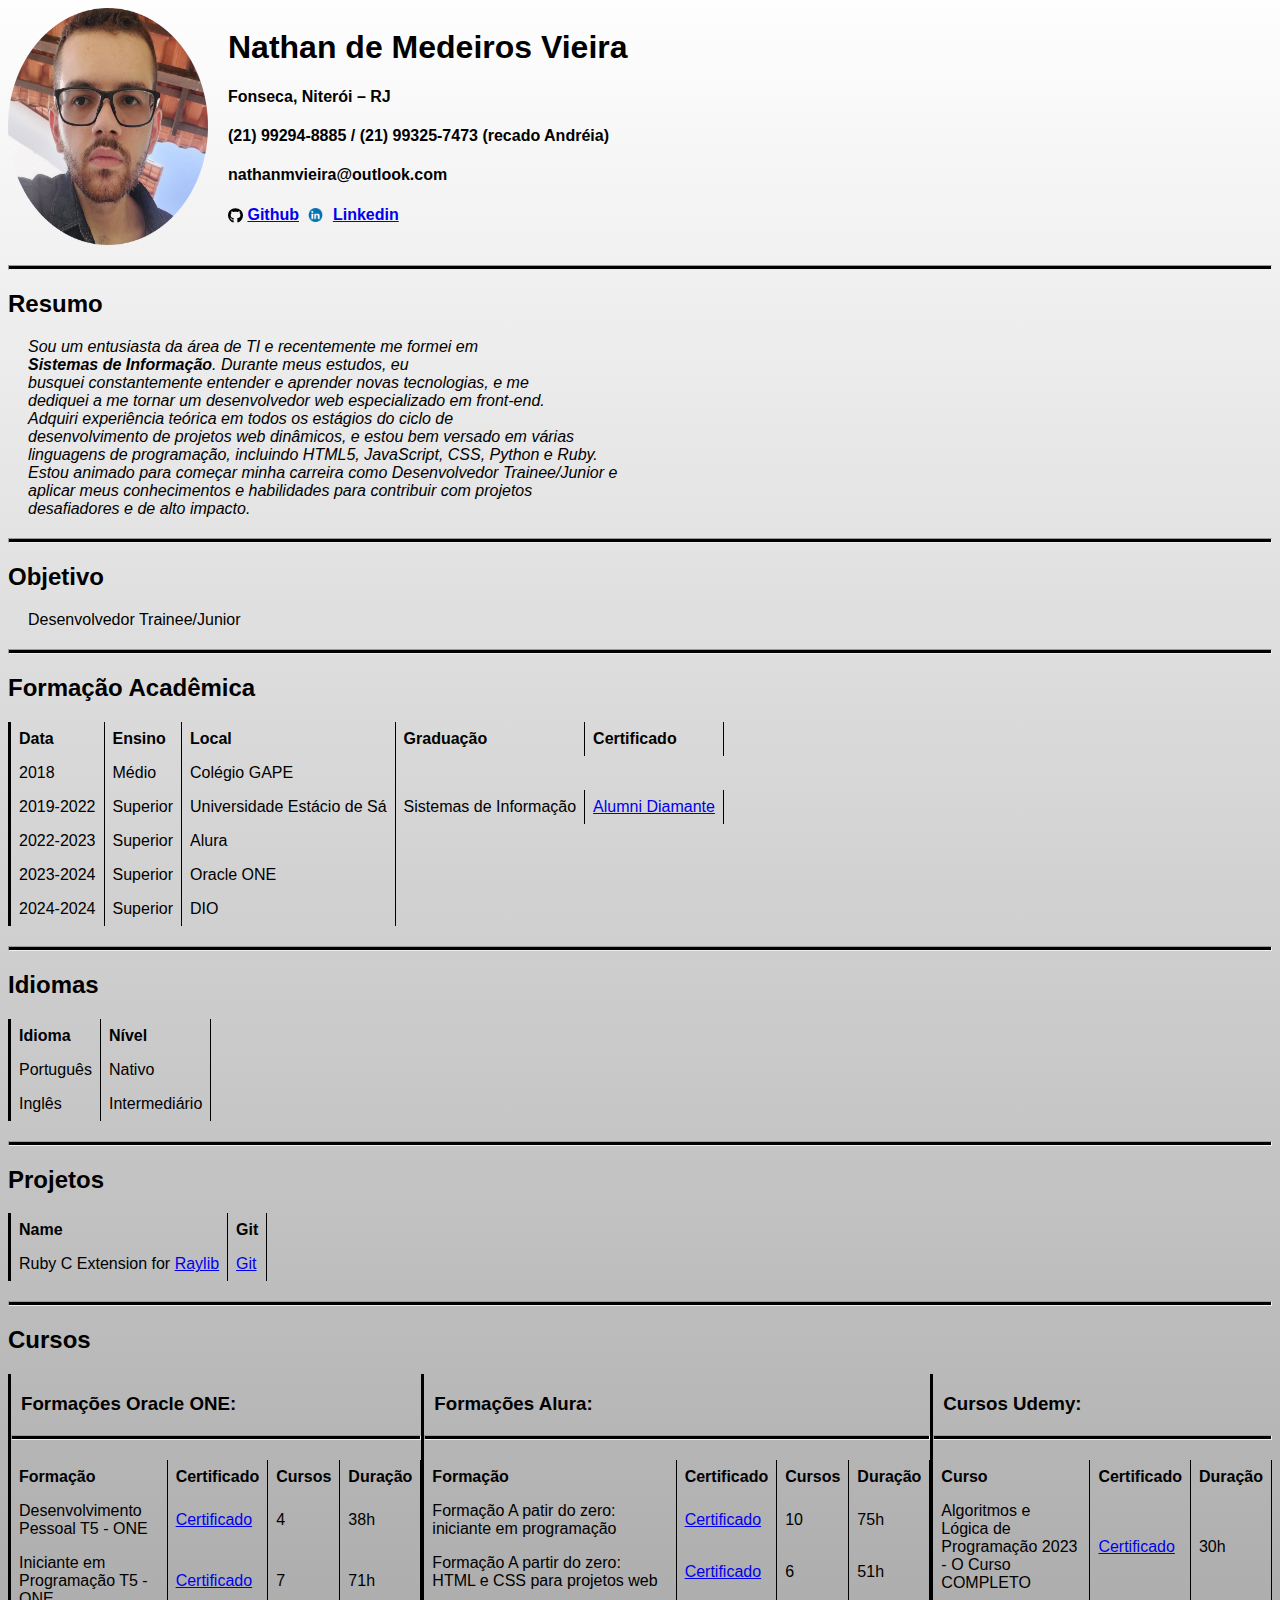
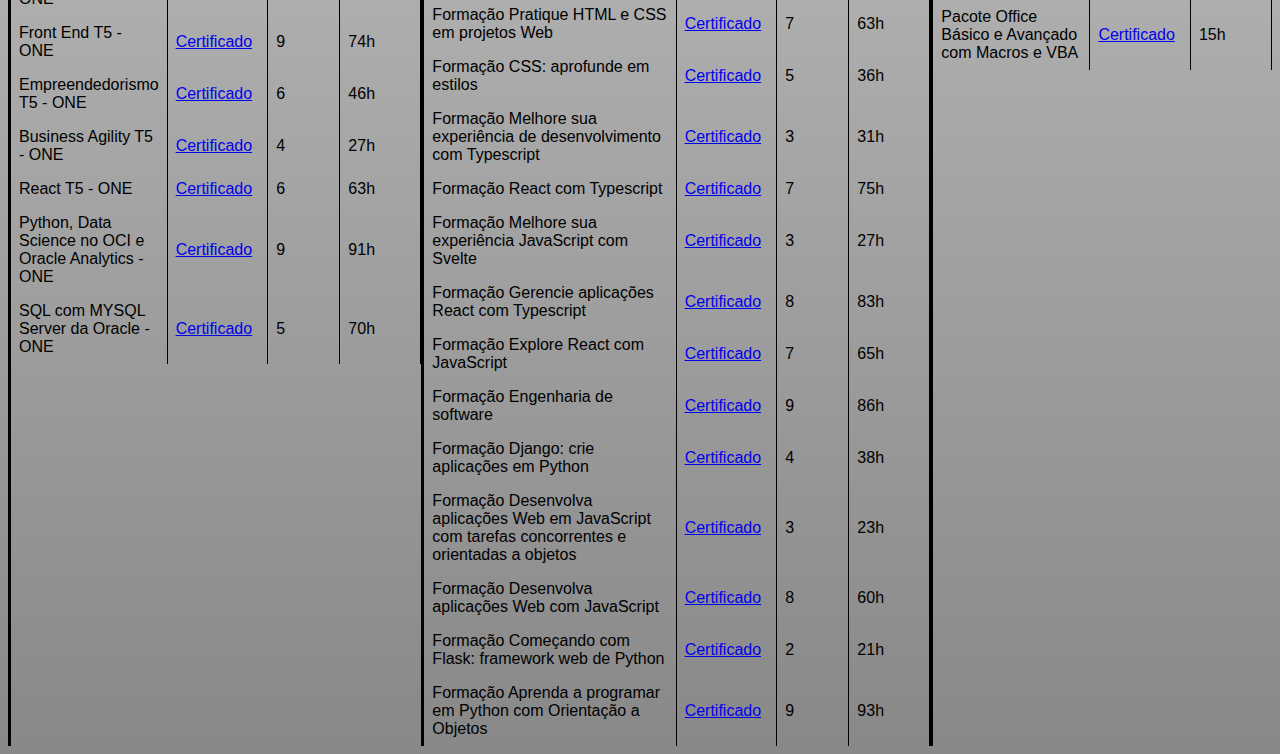
==== index.html @ 68eae740 "improve tables and mobile experience" ====
<!DOCTYPE html>
<html lang="en">
  <head>
    <meta charset="UTF-8" />
    <meta name="viewport" content="width=device-width, initial-scale=1.0" />
    <link rel="stylesheet" href="style.css" />
    <title>Document</title>
  </head>
  <body>
  <div class="header">
    <img src="img/nathan_circle.png" alt="Minha foto do Linkedin" class="minha-foto" />
    <div class="header-text">
      <h1>Nathan de Medeiros Vieira</h1>
      <h4>Fonseca, Niterói – RJ</h4>
      <h4>(21) 99294-8885 / (21) 99325-7473 (recado Andréia)</h4>
      <h4>nathanmvieira@outlook.com</h4>
      <h4>
        <img src="img/github_circle.svg" alt="Logo Github" class="github-logo" />
        <a href="https://github.com/Nathan-MV">Github</a>
        <img src="img/linkedin_circle.png" alt="Logo Linkedin" class="linkedin-logo" />
        <a href="https://www.linkedin.com/in/nathanmvieira">Linkedin</a>
      </h4>
    </div>
  </div>
    <hr>
    <h2>Resumo</h2>
    <p>
      <em
        >Sou um entusiasta da área de TI e recentemente me formei em<br />
        <strong>Sistemas de Informação</strong>. Durante meus estudos, eu<br />
        busquei constantemente entender e aprender novas tecnologias, e me<br />
        dediquei a me tornar um desenvolvedor web especializado em front-end.<br />
        Adquiri experiência teórica em todos os estágios do ciclo de<br />
        desenvolvimento de projetos web dinâmicos, e estou bem versado em
        várias<br />
        linguagens de programação, incluindo HTML5, JavaScript, CSS, Python e Ruby.<br />
        Estou animado para começar minha carreira como Desenvolvedor Trainee/Junior e<br />
        aplicar meus conhecimentos e habilidades para contribuir com projetos<br />
        desafiadores e de alto impacto.
      </em>
    </p>
    <hr>

    <h2>Objetivo</h2>
    <p>Desenvolvedor Trainee/Junior</p>
    <hr>

    <h2>Formação Acadêmica</h2>
    <table cellspacing="10" class="vertical-line">
      <div>
        <thead>
          <tr>
            <th>Data</th>
            <th>Ensino</th>
            <th>Local</th>
            <th>Graduação</th>
            <th>Certificado</th>
          </tr>
        </thead>
      </div>
      <div>
        <tbody>
          <tr>
            <td>2018</td>
            <td>Médio</td>
            <td>Colégio GAPE</td>
          </tr>

          <tr>
            <td>2019-2022</td>
            <td>Superior</td>
            <td>Universidade Estácio de Sá</td>
            <td>Sistemas de Informação</td>
            <td><a href="https://www.linkedin.com/feed/update/urn:li:activity:7049100429514686465/">Alumni Diamante</a></td>
          </tr>

          <tr>
            <td>2022-2023</td>
            <td>Superior</td>
            <td>Alura</td>
          </tr>

          <tr>
            <td>2023-2024</td>
            <td>Superior</td>
            <td>Oracle ONE</td>
          </tr>

          <tr>
            <td>2024-2024</td>
            <td>Superior</td>
            <td>DIO</td>
          </tr>
        </tbody>
      </div>
    </table>
    <hr>

    <h2>Idiomas</h2>
    <div class="table-container">
      <div class="vertical-line">
        <table>
          <thead>
            <tr>
              <th>Idioma</th>
              <th>Nível</th>
            </tr>
          </thead>

          <tbody>
            <tr>
              <td>Português</td>
              <td>Nativo</td>
            </tr>

            <tr>
              <td>Inglês</td>
              <td>Intermediário</td>
            </tr>
          </tbody>
        </table>
      </div>
    </div>
    <hr>

    <h2>Projetos</h2>
    <div class="table-container">
      <div class="vertical-line">
        <table>
          <thead>
            <tr>
              <th>Name</th>
              <th>Git</th>
            </tr>
          </thead>

          <tbody>
            <tr>
              <td>Ruby C Extension for <a href="https://github.com/raysan5/raylib">Raylib</a></td>
              <td><a href="https://github.com/Nathan-MV/raylib-cruby-extension">Git</a></td>
            </tr>
          </tbody>

        </table>
      </div>
    </div>
    <hr>

    <h2>Cursos</h2>
    <div class="table-container">
      <div class="vertical-line">
        <h3>Formações Oracle ONE:</h3>
        <hr>
        <table>
          <thead>
            <tr>
              <th>Formação</th>
              <th>Certificado</th>
              <th>Cursos</th>
              <th>Duração</th>
            </tr>
          </thead>

          <tbody>
            <tr>
              <td>Desenvolvimento Pessoal T5 - ONE</td>
              <td><a href="https://cursos.alura.com.br/degree/certificate/cc6c8bcf-d924-4577-8bf3-a46e1e7d6f10">Certificado</a></td>
              <td>4</td>
              <td>38h</td>
            </tr>

            <tr>
              <td>Iniciante em Programação T5 - ONE</td>
              <td><a href="https://cursos.alura.com.br/degree/certificate/2563e5e0-39f9-49c7-86b0-a6433d3b3d36">Certificado</a></td>
              <td>7</td>
              <td>71h</td>
            </tr>

            <tr>
              <td>Front End T5 - ONE</td>
              <td><a href="https://cursos.alura.com.br/degree/certificate/4e662f4c-ffa5-429c-b708-64368864b403">Certificado</a></td>
              <td>9</td>
              <td>74h</td>
            </tr>

            <tr>
              <td>Empreendedorismo T5 - ONE</td>
              <td><a href="https://cursos.alura.com.br/degree/certificate/30bf5284-c57e-4fea-99c1-790167be76d3">Certificado</a></td>
              <td>6</td>
              <td>46h</td>
            </tr>

            <tr>
              <td>Business Agility T5 - ONE</td>
              <td><a href="https://cursos.alura.com.br/degree/certificate/b49a00b2-ffdd-40c4-8bd3-76c20f5337e7">Certificado</a></td>
              <td>4</td>
              <td>27h</td>
            </tr>

            <tr>
              <td>React T5 - ONE</td>
              <td><a href="https://cursos.alura.com.br/degree/certificate/014c2359-e572-4c4f-ac2a-e9250ec43a76">Certificado</a></td>
              <td>6</td>
              <td>63h</td>
            </tr>

            <tr>
              <td>Python, Data Science no OCI e Oracle Analytics - ONE</td>
              <td><a href="https://cursos.alura.com.br/degree/certificate/54c81181-c0db-4436-975c-0547b222be8d">Certificado</a></td>
              <td>9</td>
              <td>91h</td>
            </tr>

            <tr>
              <td>SQL com MYSQL Server da Oracle - ONE</td>
              <td><a href="https://cursos.alura.com.br/degree/certificate/16988dd5-8f70-4a0b-860f-10666ccbbd69">Certificado</a></td>
              <td>5</td>
              <td>70h</td>
            </tr>
          </tbody>
        </table>
      </div>
      <div class="vertical-line">
        <h3>Formações Alura:</h3>
        <hr>
        <table>
          <thead>
            <tr>
              <th>Formação</th>
              <th>Certificado</th>
              <th>Cursos</th>
              <th>Duração</th>
            </tr>
          </thead>
          <tbody>
            <tr>
              <td>Formação A patir do zero: iniciante em programação</td>
              <td><a href="https://cursos.alura.com.br/degree/certificate/ecbaf8a3-947a-419d-85ea-edf7aad3d975">Certificado</a></td>
              <td>10</td>
              <td>75h</td>
            </tr>

            <tr>
              <td>Formação A partir do zero: HTML e CSS para projetos web</td>
              <td><a href="https://cursos.alura.com.br/degree/certificate/e48a5412-54aa-460b-9550-02c07ddb5678">Certificado</a></td>
              <td>6</td>
              <td>51h</td>
            </tr>

            <tr>
              <td>Formação Pratique HTML e CSS em projetos Web</td>
              <td><a href="https://cursos.alura.com.br/degree/certificate/54deed7d-efca-424c-89cb-4401b6a89189">Certificado</a></td>
              <td>7</td>
              <td>63h</td>
            </tr>

            <tr>
              <td>Formação CSS: aprofunde em estilos</td>
              <td><a href="https://cursos.alura.com.br/degree/certificate/74fc9f34-ba0b-4ca7-8ded-47637362f188">Certificado</a></td>
              <td>5</td>
              <td>36h</td>
            </tr>

            <tr>
              <td>Formação Melhore sua experiência de desenvolvimento com Typescript</td>
              <td><a href="https://cursos.alura.com.br/degree/certificate/59b21e08-0454-4970-9cd7-0c9dd1008901">Certificado</a></td>
              <td>3</td>
              <td>31h</td>
            </tr>

            <tr>
              <td>Formação React com Typescript</td>
              <td><a href="https://cursos.alura.com.br/degree/certificate/c9bb5f0f-09db-4f55-ab9f-0b71a524b83e">Certificado</a></td>
              <td>7</td>
              <td>75h</td>
            </tr>

            <tr>
              <td>Formação Melhore sua experiência JavaScript com Svelte</td>
              <td><a href="https://cursos.alura.com.br/degree/certificate/2a8c67b6-3f63-4eee-a9cd-4213604fd533">Certificado</a></td>
              <td>3</td>
              <td>27h</td>
            </tr>

            <tr>
              <td>Formação Gerencie aplicações React com Typescript</td>
              <td><a href="https://cursos.alura.com.br/degree/certificate/f06dbab1-2d80-4071-8415-6551a414be2b">Certificado</a></td>
              <td>8</td>
              <td>83h</td>
            </tr>

            <tr>
              <td>Formação Explore React com JavaScript</td>
              <td><a href="https://cursos.alura.com.br/degree/certificate/fe6ee1c5-b45e-4d08-b4cf-734b9a534f49">Certificado</a></td>
              <td>7</td>
              <td>65h</td>
            </tr>

            <tr>
              <td>Formação Engenharia de software</td>
              <td><a href="https://cursos.alura.com.br/degree/certificate/10e1457e-5d57-429e-acf9-fbb73735e869">Certificado</a></td>
              <td>9</td>
              <td>86h</td>
            </tr>

            <tr>
              <td>Formação Django: crie aplicações em Python</td>
              <td><a href="https://cursos.alura.com.br/degree/certificate/1b13b840-bd6b-42bb-99d3-3ab273d16987">Certificado</a></td>
              <td>4</td>
              <td>38h</td>
            </tr>

            <tr>
              <td>Formação Desenvolva aplicações Web em JavaScript com tarefas concorrentes e orientadas a objetos</td>
              <td><a href="https://cursos.alura.com.br/degree/certificate/8ab91255-5824-46f8-bc14-3dac8c205a38">Certificado</a></td>
              <td>3</td>
              <td>23h</td>
            </tr>

            <tr>
              <td>Formação Desenvolva aplicações Web com JavaScript</td>
              <td><a href="https://cursos.alura.com.br/degree/certificate/8efe1024-68d4-4d90-ac8a-0dd3b321cde8">Certificado</a></td>
              <td>8</td>
              <td>60h</td>
            </tr>

            <tr>
              <td>Formação Começando com Flask: framework web de Python</td>
              <td><a href="https://cursos.alura.com.br/degree/certificate/4a3ae76b-be14-454c-9b82-fb607265c072">Certificado</a></td>
              <td>2</td>
              <td>21h</td>
            </tr>

            <tr>
              <td>Formação Aprenda a programar em Python com Orientação a Objetos</td>
              <td><a href="https://cursos.alura.com.br/degree/certificate/2fb08fb0-8cf3-4fab-8651-f87026aa924f">Certificado</a></td>
              <td>9</td>
              <td>93h</td>
            </tr>
          </tbody>
        </table>
      </div>
      <div class="vertical-line">
        <h3>Cursos Udemy:</h3>
        <hr>
        <table>
          <thead>
            <tr>
              <th>Curso</th>
              <th>Certificado</th>
              <th>Duração</th>
            </tr>
          </thead>
          <tbody>
            <tr>
              <td>Algoritmos e Lógica de Programação 2023 - O Curso COMPLETO</td>
              <td><a href="https://www.udemy.com/certificate/UC-5123b303-f00f-4aa0-847a-7ef0052c4b45/">Certificado</a></td>
              <td>30h</td>
            </tr>

            <tr>
              <td>Pacote Office Básico e Avançado com Macros e VBA</td>
              <td><a href="https://www.udemy.com/certificate/UC-54f399b7-038e-4c3f-8491-e59e736c15d3/">Certificado</a></td>
              <td>15h</td>
            </tr>
          </tbody>
        </table>
      </div class="vertical-line">
    </div>
  </body>
</html>
---- style.css ----
body {
    font-family: Arial, sans-serif;
    background: linear-gradient(#FEFEFE, #888888);
}

.header {
    display: flex;
}

.header-text {
    margin-left: 20px;
}

table {
    border-collapse: collapse;
}

th,
td {
    padding: 8px;
    text-align: left;
    border-right: 1px solid black;
}

.minha-foto {
    width: 200px;
    height: auto;
}

@media only screen and (max-width: 600px) {
    .minha-foto {
        width: 150px;
    }
}

p {
    margin-left: 20px;
}

.github-logo, .linkedin-logo {
    vertical-align: middle;
    height: auto;
}

.github-logo {
    width: 15px;
}

.linkedin-logo {
    width: 25px;
}

hr {
    height: 3px;
    margin: 20px 0;
    background-color: black;
}

.table-container {
    display: flex;
    justify-content: space-between;
}

@media only screen and (max-width: 600px) {
    .table-container {
        flex-direction: column;
    }
}

h3 {
    margin-left: 10px;
}

.vertical-line {
    border-left: 3px solid black;
}
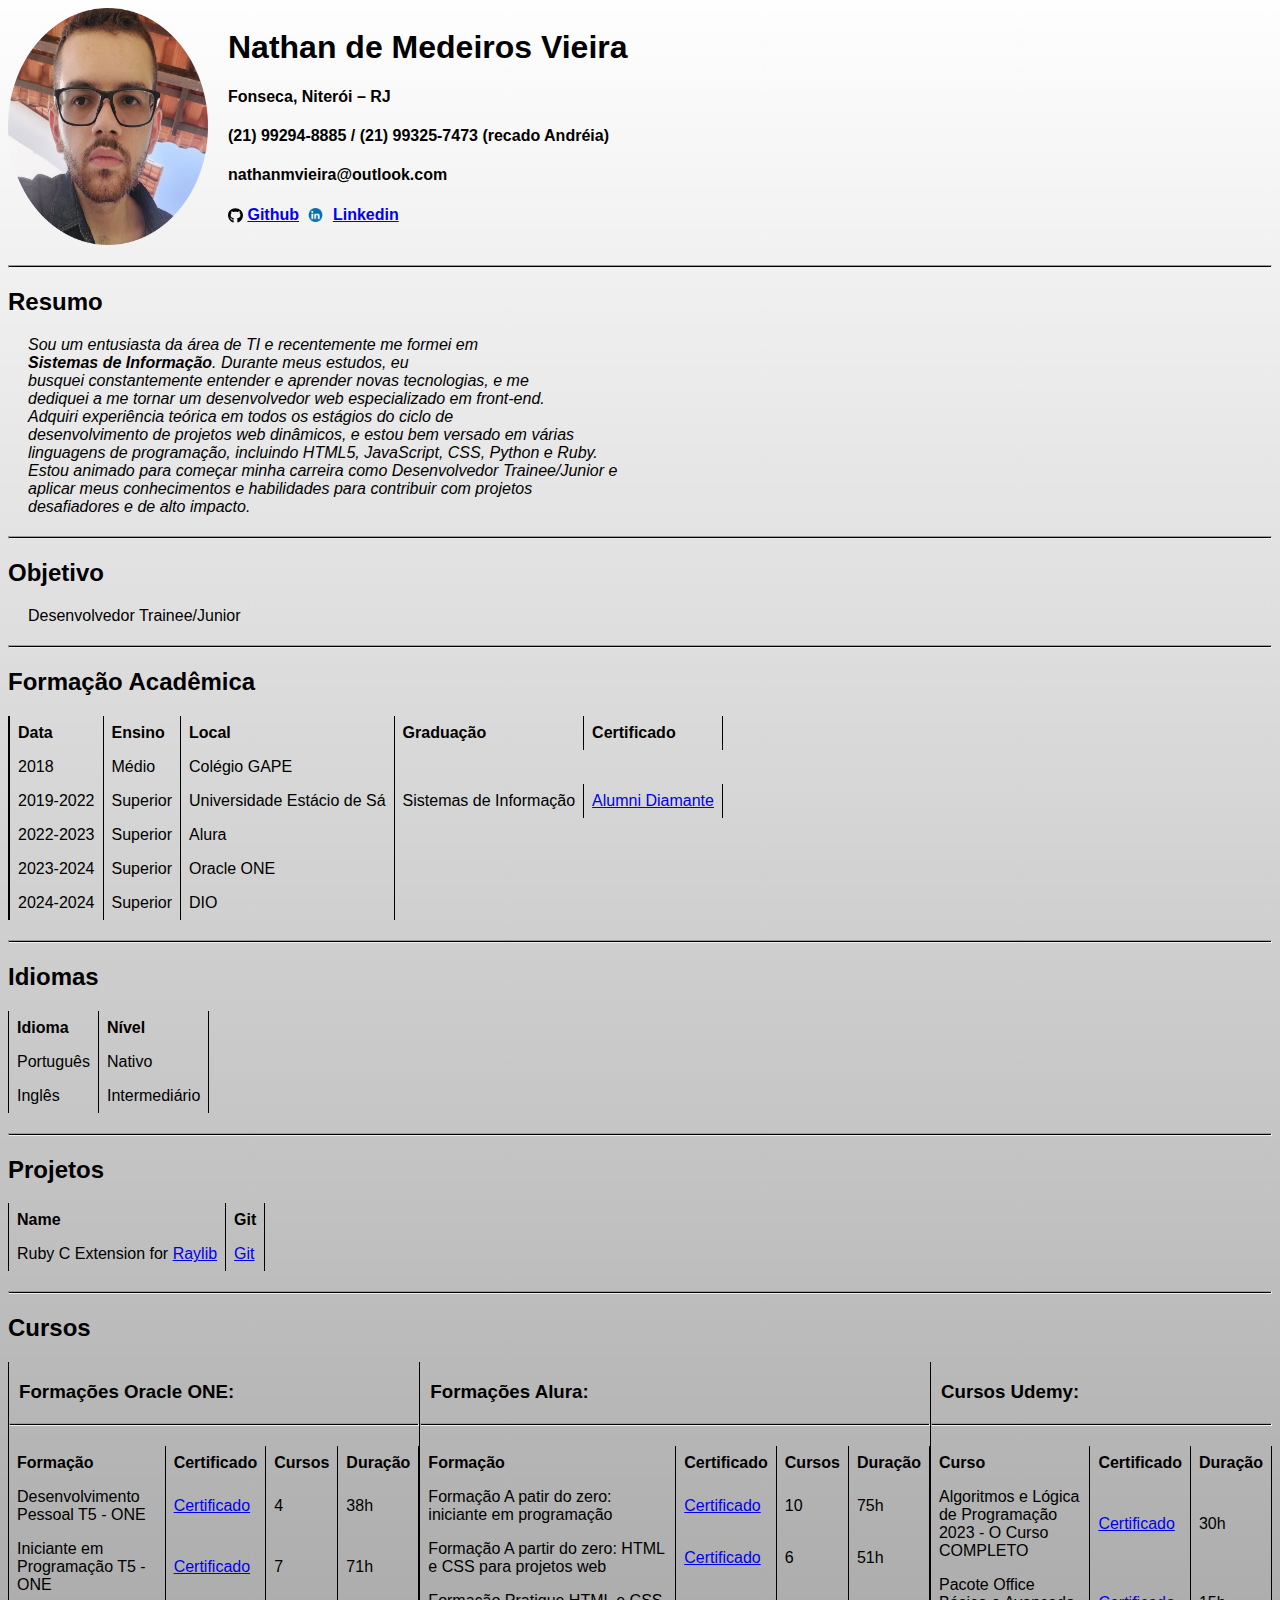
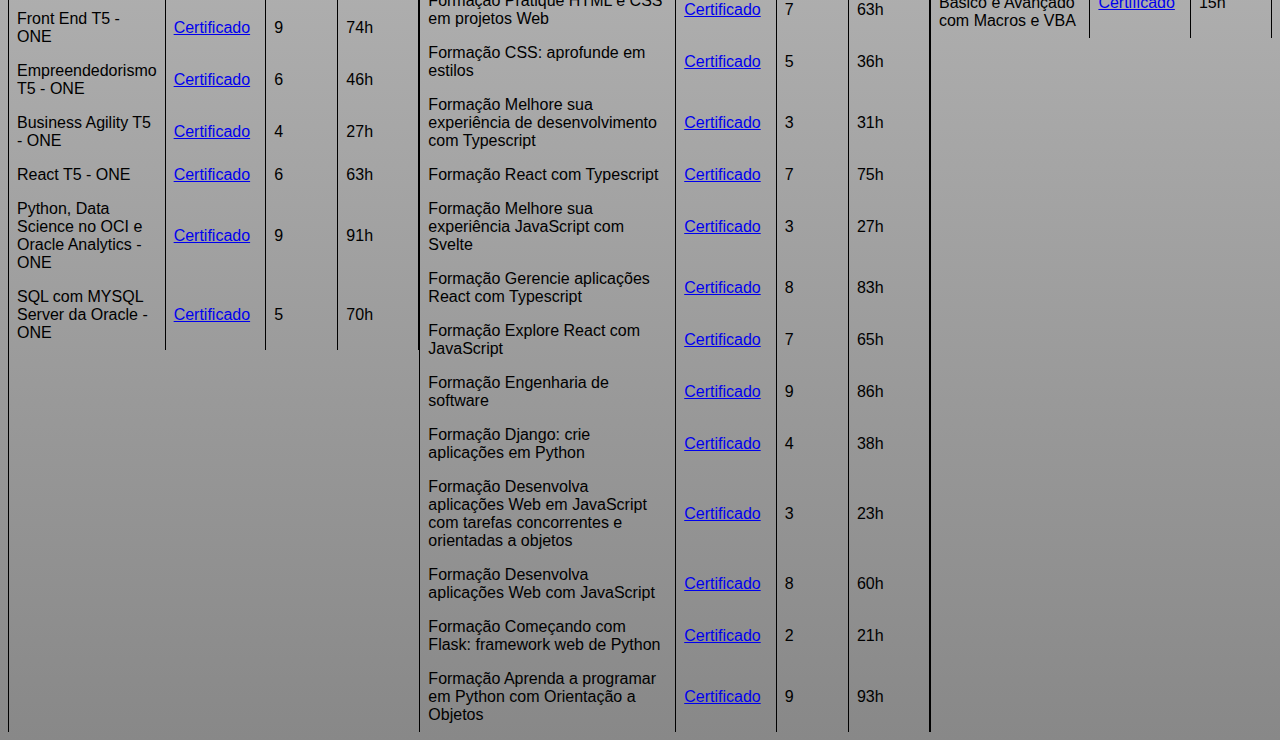
==== commit 940e2a0e: "fix" ====
--- a/index.html
+++ b/index.html
@@ -46,54 +46,55 @@
     <hr>
 
     <h2>Formação Acadêmica</h2>
-    <table cellspacing="10" class="vertical-line">
-      <div>
-        <thead>
-          <tr>
-            <th>Data</th>
-            <th>Ensino</th>
-            <th>Local</th>
-            <th>Graduação</th>
-            <th>Certificado</th>
-          </tr>
-        </thead>
-      </div>
-      <div>
-        <tbody>
-          <tr>
-            <td>2018</td>
-            <td>Médio</td>
-            <td>Colégio GAPE</td>
-          </tr>
-
-          <tr>
-            <td>2019-2022</td>
-            <td>Superior</td>
-            <td>Universidade Estácio de Sá</td>
-            <td>Sistemas de Informação</td>
-            <td><a href="https://www.linkedin.com/feed/update/urn:li:activity:7049100429514686465/">Alumni Diamante</a></td>
-          </tr>
-
-          <tr>
-            <td>2022-2023</td>
-            <td>Superior</td>
-            <td>Alura</td>
-          </tr>
-
-          <tr>
-            <td>2023-2024</td>
-            <td>Superior</td>
-            <td>Oracle ONE</td>
-          </tr>
-
-          <tr>
-            <td>2024-2024</td>
-            <td>Superior</td>
-            <td>DIO</td>
-          </tr>
-        </tbody>
-      </div>
-    </table>
+    <div class="table-container">
+      <div class="vertical-line">
+        <table cellspacing="10" class="vertical-line">
+          <thead>
+            <tr>
+              <th>Data</th>
+              <th>Ensino</th>
+              <th>Local</th>
+              <th>Graduação</th>
+              <th>Certificado</th>
+            </tr>
+          </thead>
+
+          <tbody>
+            <tr>
+              <td>2018</td>
+              <td>Médio</td>
+              <td>Colégio GAPE</td>
+            </tr>
+
+            <tr>
+              <td>2019-2022</td>
+              <td>Superior</td>
+              <td>Universidade Estácio de Sá</td>
+              <td>Sistemas de Informação</td>
+              <td><a href="https://www.linkedin.com/feed/update/urn:li:activity:7049100429514686465/">Alumni Diamante</a></td>
+            </tr>
+
+            <tr>
+              <td>2022-2023</td>
+              <td>Superior</td>
+              <td>Alura</td>
+            </tr>
+
+            <tr>
+              <td>2023-2024</td>
+              <td>Superior</td>
+              <td>Oracle ONE</td>
+            </tr>
+
+            <tr>
+              <td>2024-2024</td>
+              <td>Superior</td>
+              <td>DIO</td>
+            </tr>
+          </tbody>
+        </table>
+      </div>
+    </div>
     <hr>
 
     <h2>Idiomas</h2>
--- a/style.css
+++ b/style.css
@@ -27,14 +27,9 @@
     height: auto;
 }
 
-@media only screen and (max-width: 600px) {
-    .minha-foto {
-        width: 150px;
-    }
-}
-
 p {
     margin-left: 20px;
+    margin-right: auto;
 }
 
 .github-logo, .linkedin-logo {
@@ -51,7 +46,7 @@
 }
 
 hr {
-    height: 3px;
+    height: 1px;
     margin: 20px 0;
     background-color: black;
 }
@@ -61,16 +56,36 @@
     justify-content: space-between;
 }
 
-@media only screen and (max-width: 600px) {
-    .table-container {
-        flex-direction: column;
-    }
-}
-
 h3 {
     margin-left: 10px;
+    margin-right: auto;
 }
 
 .vertical-line {
-    border-left: 3px solid black;
+    border-left: 1px solid black;
 }
+
+@media only screen and (max-width: 480px) {
+    .header {
+        display: block;
+    }
+    h1, h2, h3, h4 {
+        text-align: center;
+    }
+    th,
+    td {
+        font-size: 12px;
+    }
+    .minha-foto {
+        width: 75%;
+        display: block;
+        margin-left: auto;
+        margin-right: auto;
+    }
+    p {
+        text-align: center;
+    }
+    .table-container {
+        display: block;
+    }
+}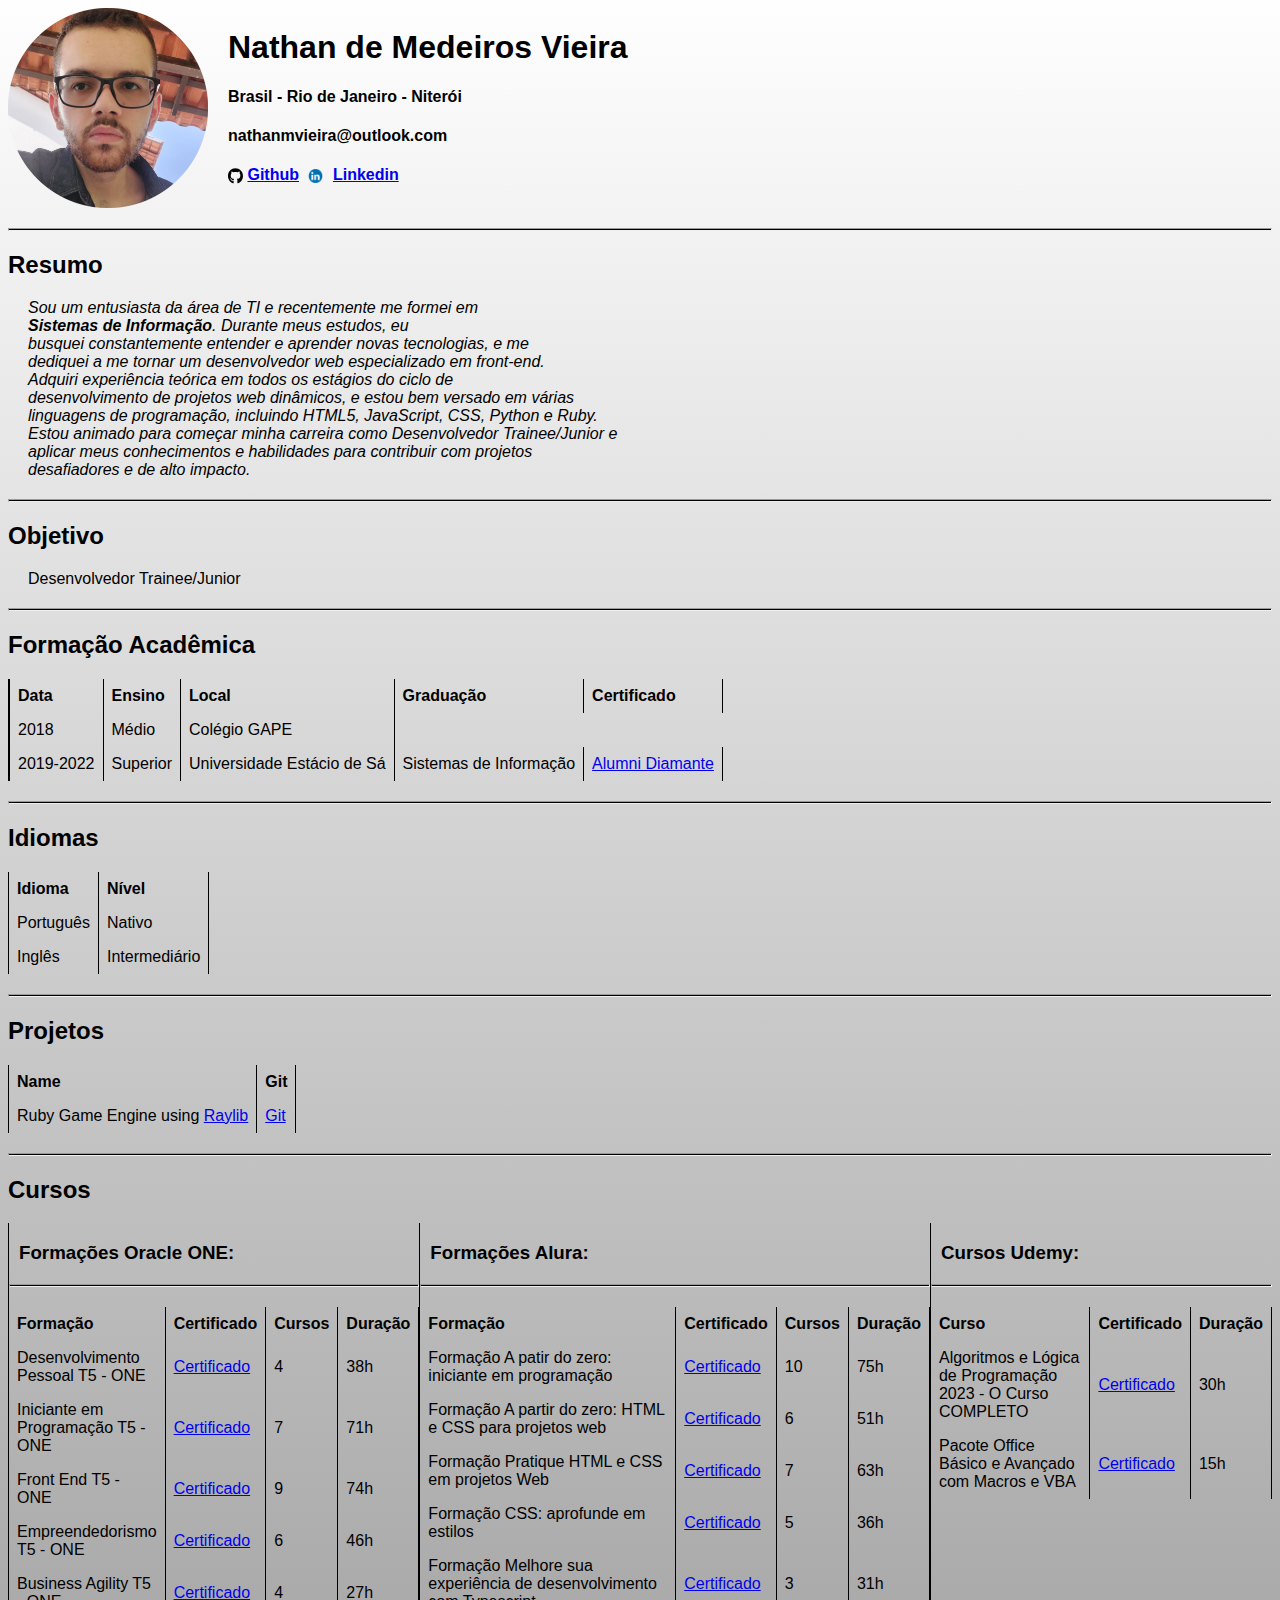
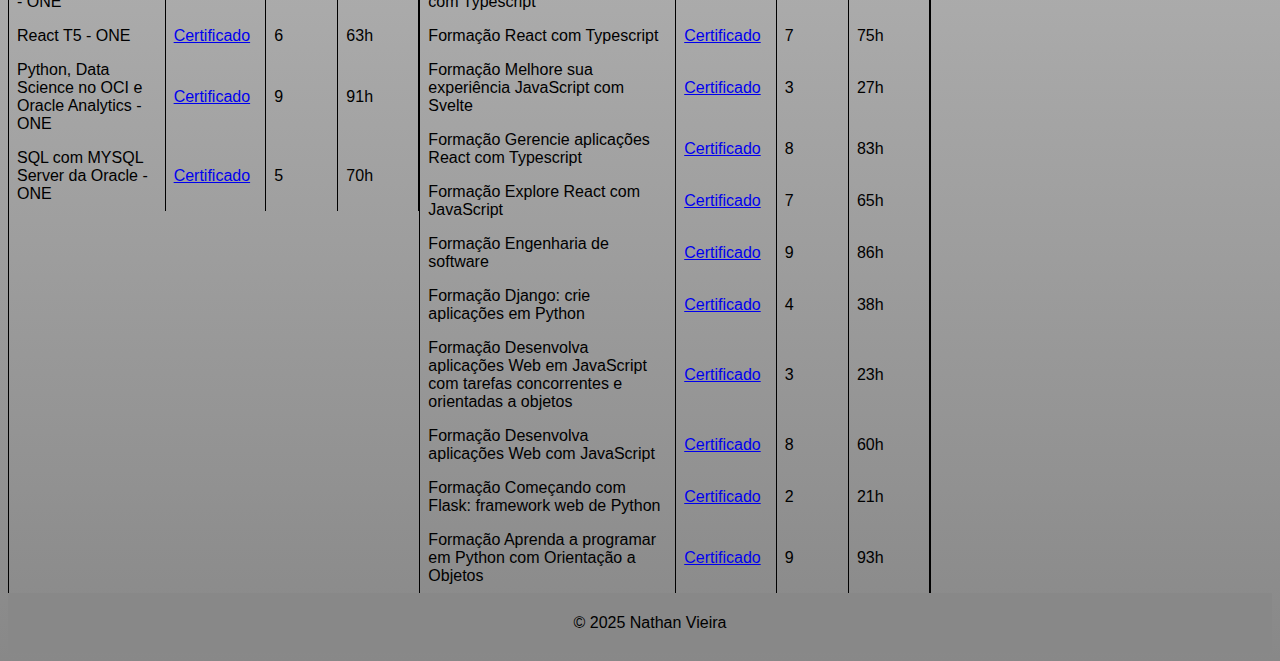
==== commit 2bd2946c: "update" ====
--- a/index.html
+++ b/index.html
@@ -1,372 +1,356 @@
-<!DOCTYPE html>
-<html lang="en">
-  <head>
-    <meta charset="UTF-8" />
-    <meta name="viewport" content="width=device-width, initial-scale=1.0" />
-    <link rel="stylesheet" href="style.css" />
-    <title>Document</title>
-  </head>
-  <body>
-  <div class="header">
-    <img src="img/nathan_circle.png" alt="Minha foto do Linkedin" class="minha-foto" />
-    <div class="header-text">
-      <h1>Nathan de Medeiros Vieira</h1>
-      <h4>Fonseca, Niterói – RJ</h4>
-      <h4>(21) 99294-8885 / (21) 99325-7473 (recado Andréia)</h4>
-      <h4>nathanmvieira@outlook.com</h4>
-      <h4>
-        <img src="img/github_circle.svg" alt="Logo Github" class="github-logo" />
-        <a href="https://github.com/Nathan-MV">Github</a>
-        <img src="img/linkedin_circle.png" alt="Logo Linkedin" class="linkedin-logo" />
-        <a href="https://www.linkedin.com/in/nathanmvieira">Linkedin</a>
-      </h4>
-    </div>
-  </div>
-    <hr>
-    <h2>Resumo</h2>
-    <p>
-      <em
-        >Sou um entusiasta da área de TI e recentemente me formei em<br />
-        <strong>Sistemas de Informação</strong>. Durante meus estudos, eu<br />
-        busquei constantemente entender e aprender novas tecnologias, e me<br />
-        dediquei a me tornar um desenvolvedor web especializado em front-end.<br />
-        Adquiri experiência teórica em todos os estágios do ciclo de<br />
-        desenvolvimento de projetos web dinâmicos, e estou bem versado em
-        várias<br />
-        linguagens de programação, incluindo HTML5, JavaScript, CSS, Python e Ruby.<br />
-        Estou animado para começar minha carreira como Desenvolvedor Trainee/Junior e<br />
-        aplicar meus conhecimentos e habilidades para contribuir com projetos<br />
-        desafiadores e de alto impacto.
-      </em>
-    </p>
-    <hr>
-
-    <h2>Objetivo</h2>
-    <p>Desenvolvedor Trainee/Junior</p>
-    <hr>
-
-    <h2>Formação Acadêmica</h2>
-    <div class="table-container">
-      <div class="vertical-line">
-        <table cellspacing="10" class="vertical-line">
-          <thead>
-            <tr>
-              <th>Data</th>
-              <th>Ensino</th>
-              <th>Local</th>
-              <th>Graduação</th>
-              <th>Certificado</th>
-            </tr>
-          </thead>
-
-          <tbody>
-            <tr>
-              <td>2018</td>
-              <td>Médio</td>
-              <td>Colégio GAPE</td>
-            </tr>
-
-            <tr>
-              <td>2019-2022</td>
-              <td>Superior</td>
-              <td>Universidade Estácio de Sá</td>
-              <td>Sistemas de Informação</td>
-              <td><a href="https://www.linkedin.com/feed/update/urn:li:activity:7049100429514686465/">Alumni Diamante</a></td>
-            </tr>
-
-            <tr>
-              <td>2022-2023</td>
-              <td>Superior</td>
-              <td>Alura</td>
-            </tr>
-
-            <tr>
-              <td>2023-2024</td>
-              <td>Superior</td>
-              <td>Oracle ONE</td>
-            </tr>
-
-            <tr>
-              <td>2024-2024</td>
-              <td>Superior</td>
-              <td>DIO</td>
-            </tr>
-          </tbody>
-        </table>
-      </div>
-    </div>
-    <hr>
-
-    <h2>Idiomas</h2>
-    <div class="table-container">
-      <div class="vertical-line">
-        <table>
-          <thead>
-            <tr>
-              <th>Idioma</th>
-              <th>Nível</th>
-            </tr>
-          </thead>
-
-          <tbody>
-            <tr>
-              <td>Português</td>
-              <td>Nativo</td>
-            </tr>
-
-            <tr>
-              <td>Inglês</td>
-              <td>Intermediário</td>
-            </tr>
-          </tbody>
-        </table>
-      </div>
-    </div>
-    <hr>
-
-    <h2>Projetos</h2>
-    <div class="table-container">
-      <div class="vertical-line">
-        <table>
-          <thead>
-            <tr>
-              <th>Name</th>
-              <th>Git</th>
-            </tr>
-          </thead>
-
-          <tbody>
-            <tr>
-              <td>Ruby C Extension for <a href="https://github.com/raysan5/raylib">Raylib</a></td>
-              <td><a href="https://github.com/Nathan-MV/raylib-cruby-extension">Git</a></td>
-            </tr>
-          </tbody>
-
-        </table>
-      </div>
-    </div>
-    <hr>
-
-    <h2>Cursos</h2>
-    <div class="table-container">
-      <div class="vertical-line">
-        <h3>Formações Oracle ONE:</h3>
-        <hr>
-        <table>
-          <thead>
-            <tr>
-              <th>Formação</th>
-              <th>Certificado</th>
-              <th>Cursos</th>
-              <th>Duração</th>
-            </tr>
-          </thead>
-
-          <tbody>
-            <tr>
-              <td>Desenvolvimento Pessoal T5 - ONE</td>
-              <td><a href="https://cursos.alura.com.br/degree/certificate/cc6c8bcf-d924-4577-8bf3-a46e1e7d6f10">Certificado</a></td>
-              <td>4</td>
-              <td>38h</td>
-            </tr>
-
-            <tr>
-              <td>Iniciante em Programação T5 - ONE</td>
-              <td><a href="https://cursos.alura.com.br/degree/certificate/2563e5e0-39f9-49c7-86b0-a6433d3b3d36">Certificado</a></td>
-              <td>7</td>
-              <td>71h</td>
-            </tr>
-
-            <tr>
-              <td>Front End T5 - ONE</td>
-              <td><a href="https://cursos.alura.com.br/degree/certificate/4e662f4c-ffa5-429c-b708-64368864b403">Certificado</a></td>
-              <td>9</td>
-              <td>74h</td>
-            </tr>
-
-            <tr>
-              <td>Empreendedorismo T5 - ONE</td>
-              <td><a href="https://cursos.alura.com.br/degree/certificate/30bf5284-c57e-4fea-99c1-790167be76d3">Certificado</a></td>
-              <td>6</td>
-              <td>46h</td>
-            </tr>
-
-            <tr>
-              <td>Business Agility T5 - ONE</td>
-              <td><a href="https://cursos.alura.com.br/degree/certificate/b49a00b2-ffdd-40c4-8bd3-76c20f5337e7">Certificado</a></td>
-              <td>4</td>
-              <td>27h</td>
-            </tr>
-
-            <tr>
-              <td>React T5 - ONE</td>
-              <td><a href="https://cursos.alura.com.br/degree/certificate/014c2359-e572-4c4f-ac2a-e9250ec43a76">Certificado</a></td>
-              <td>6</td>
-              <td>63h</td>
-            </tr>
-
-            <tr>
-              <td>Python, Data Science no OCI e Oracle Analytics - ONE</td>
-              <td><a href="https://cursos.alura.com.br/degree/certificate/54c81181-c0db-4436-975c-0547b222be8d">Certificado</a></td>
-              <td>9</td>
-              <td>91h</td>
-            </tr>
-
-            <tr>
-              <td>SQL com MYSQL Server da Oracle - ONE</td>
-              <td><a href="https://cursos.alura.com.br/degree/certificate/16988dd5-8f70-4a0b-860f-10666ccbbd69">Certificado</a></td>
-              <td>5</td>
-              <td>70h</td>
-            </tr>
-          </tbody>
-        </table>
-      </div>
-      <div class="vertical-line">
-        <h3>Formações Alura:</h3>
-        <hr>
-        <table>
-          <thead>
-            <tr>
-              <th>Formação</th>
-              <th>Certificado</th>
-              <th>Cursos</th>
-              <th>Duração</th>
-            </tr>
-          </thead>
-          <tbody>
-            <tr>
-              <td>Formação A patir do zero: iniciante em programação</td>
-              <td><a href="https://cursos.alura.com.br/degree/certificate/ecbaf8a3-947a-419d-85ea-edf7aad3d975">Certificado</a></td>
-              <td>10</td>
-              <td>75h</td>
-            </tr>
-
-            <tr>
-              <td>Formação A partir do zero: HTML e CSS para projetos web</td>
-              <td><a href="https://cursos.alura.com.br/degree/certificate/e48a5412-54aa-460b-9550-02c07ddb5678">Certificado</a></td>
-              <td>6</td>
-              <td>51h</td>
-            </tr>
-
-            <tr>
-              <td>Formação Pratique HTML e CSS em projetos Web</td>
-              <td><a href="https://cursos.alura.com.br/degree/certificate/54deed7d-efca-424c-89cb-4401b6a89189">Certificado</a></td>
-              <td>7</td>
-              <td>63h</td>
-            </tr>
-
-            <tr>
-              <td>Formação CSS: aprofunde em estilos</td>
-              <td><a href="https://cursos.alura.com.br/degree/certificate/74fc9f34-ba0b-4ca7-8ded-47637362f188">Certificado</a></td>
-              <td>5</td>
-              <td>36h</td>
-            </tr>
-
-            <tr>
-              <td>Formação Melhore sua experiência de desenvolvimento com Typescript</td>
-              <td><a href="https://cursos.alura.com.br/degree/certificate/59b21e08-0454-4970-9cd7-0c9dd1008901">Certificado</a></td>
-              <td>3</td>
-              <td>31h</td>
-            </tr>
-
-            <tr>
-              <td>Formação React com Typescript</td>
-              <td><a href="https://cursos.alura.com.br/degree/certificate/c9bb5f0f-09db-4f55-ab9f-0b71a524b83e">Certificado</a></td>
-              <td>7</td>
-              <td>75h</td>
-            </tr>
-
-            <tr>
-              <td>Formação Melhore sua experiência JavaScript com Svelte</td>
-              <td><a href="https://cursos.alura.com.br/degree/certificate/2a8c67b6-3f63-4eee-a9cd-4213604fd533">Certificado</a></td>
-              <td>3</td>
-              <td>27h</td>
-            </tr>
-
-            <tr>
-              <td>Formação Gerencie aplicações React com Typescript</td>
-              <td><a href="https://cursos.alura.com.br/degree/certificate/f06dbab1-2d80-4071-8415-6551a414be2b">Certificado</a></td>
-              <td>8</td>
-              <td>83h</td>
-            </tr>
-
-            <tr>
-              <td>Formação Explore React com JavaScript</td>
-              <td><a href="https://cursos.alura.com.br/degree/certificate/fe6ee1c5-b45e-4d08-b4cf-734b9a534f49">Certificado</a></td>
-              <td>7</td>
-              <td>65h</td>
-            </tr>
-
-            <tr>
-              <td>Formação Engenharia de software</td>
-              <td><a href="https://cursos.alura.com.br/degree/certificate/10e1457e-5d57-429e-acf9-fbb73735e869">Certificado</a></td>
-              <td>9</td>
-              <td>86h</td>
-            </tr>
-
-            <tr>
-              <td>Formação Django: crie aplicações em Python</td>
-              <td><a href="https://cursos.alura.com.br/degree/certificate/1b13b840-bd6b-42bb-99d3-3ab273d16987">Certificado</a></td>
-              <td>4</td>
-              <td>38h</td>
-            </tr>
-
-            <tr>
-              <td>Formação Desenvolva aplicações Web em JavaScript com tarefas concorrentes e orientadas a objetos</td>
-              <td><a href="https://cursos.alura.com.br/degree/certificate/8ab91255-5824-46f8-bc14-3dac8c205a38">Certificado</a></td>
-              <td>3</td>
-              <td>23h</td>
-            </tr>
-
-            <tr>
-              <td>Formação Desenvolva aplicações Web com JavaScript</td>
-              <td><a href="https://cursos.alura.com.br/degree/certificate/8efe1024-68d4-4d90-ac8a-0dd3b321cde8">Certificado</a></td>
-              <td>8</td>
-              <td>60h</td>
-            </tr>
-
-            <tr>
-              <td>Formação Começando com Flask: framework web de Python</td>
-              <td><a href="https://cursos.alura.com.br/degree/certificate/4a3ae76b-be14-454c-9b82-fb607265c072">Certificado</a></td>
-              <td>2</td>
-              <td>21h</td>
-            </tr>
-
-            <tr>
-              <td>Formação Aprenda a programar em Python com Orientação a Objetos</td>
-              <td><a href="https://cursos.alura.com.br/degree/certificate/2fb08fb0-8cf3-4fab-8651-f87026aa924f">Certificado</a></td>
-              <td>9</td>
-              <td>93h</td>
-            </tr>
-          </tbody>
-        </table>
-      </div>
-      <div class="vertical-line">
-        <h3>Cursos Udemy:</h3>
-        <hr>
-        <table>
-          <thead>
-            <tr>
-              <th>Curso</th>
-              <th>Certificado</th>
-              <th>Duração</th>
-            </tr>
-          </thead>
-          <tbody>
-            <tr>
-              <td>Algoritmos e Lógica de Programação 2023 - O Curso COMPLETO</td>
-              <td><a href="https://www.udemy.com/certificate/UC-5123b303-f00f-4aa0-847a-7ef0052c4b45/">Certificado</a></td>
-              <td>30h</td>
-            </tr>
-
-            <tr>
-              <td>Pacote Office Básico e Avançado com Macros e VBA</td>
-              <td><a href="https://www.udemy.com/certificate/UC-54f399b7-038e-4c3f-8491-e59e736c15d3/">Certificado</a></td>
-              <td>15h</td>
-            </tr>
-          </tbody>
-        </table>
-      </div class="vertical-line">
-    </div>
-  </body>
-</html>
+<!DOCTYPE html>
+<html lang="en">
+  <head>
+    <meta charset="UTF-8" />
+    <meta name="viewport" content="width=device-width, initial-scale=1.0" />
+    <link rel="stylesheet" href="style.css" />
+    <title>Document</title>
+  </head>
+  <body>
+  <div class="header">
+    <img src="img/nathan_circle.png" alt="Minha foto do Linkedin" class="minha-foto" />
+    <div class="header-text">
+      <h1>Nathan de Medeiros Vieira</h1>
+      <h4>Brasil - Rio de Janeiro - Niterói</h4>
+      <h4>nathanmvieira@outlook.com</h4>
+      <h4>
+        <img src="img/github_circle.svg" alt="Logo Github" class="github-logo" />
+        <a href="https://github.com/Nathan-MV">Github</a>
+        <img src="img/linkedin_circle.png" alt="Logo Linkedin" class="linkedin-logo" />
+        <a href="https://www.linkedin.com/in/nathanmvieira">Linkedin</a>
+      </h4>
+    </div>
+  </div>
+    <hr>
+    <h2>Resumo</h2>
+    <p>
+      <em
+        >Sou um entusiasta da área de TI e recentemente me formei em<br />
+        <strong>Sistemas de Informação</strong>. Durante meus estudos, eu<br />
+        busquei constantemente entender e aprender novas tecnologias, e me<br />
+        dediquei a me tornar um desenvolvedor web especializado em front-end.<br />
+        Adquiri experiência teórica em todos os estágios do ciclo de<br />
+        desenvolvimento de projetos web dinâmicos, e estou bem versado em
+        várias<br />
+        linguagens de programação, incluindo HTML5, JavaScript, CSS, Python e Ruby.<br />
+        Estou animado para começar minha carreira como Desenvolvedor Trainee/Junior e<br />
+        aplicar meus conhecimentos e habilidades para contribuir com projetos<br />
+        desafiadores e de alto impacto.
+      </em>
+    </p>
+    <hr>
+
+    <h2>Objetivo</h2>
+    <p>Desenvolvedor Trainee/Junior</p>
+    <hr>
+
+    <h2>Formação Acadêmica</h2>
+    <div class="table-container">
+      <div class="vertical-line">
+        <table cellspacing="10" class="vertical-line">
+          <thead>
+            <tr>
+              <th>Data</th>
+              <th>Ensino</th>
+              <th>Local</th>
+              <th>Graduação</th>
+              <th>Certificado</th>
+            </tr>
+          </thead>
+
+          <tbody>
+            <tr>
+              <td>2018</td>
+              <td>Médio</td>
+              <td>Colégio GAPE</td>
+            </tr>
+
+            <tr>
+              <td>2019-2022</td>
+              <td>Superior</td>
+              <td>Universidade Estácio de Sá</td>
+              <td>Sistemas de Informação</td>
+              <td><a href="https://www.linkedin.com/feed/update/urn:li:activity:7049100429514686465/">Alumni Diamante</a></td>
+            </tr>
+          </tbody>
+        </table>
+      </div>
+    </div>
+    <hr>
+
+    <h2>Idiomas</h2>
+    <div class="table-container">
+      <div class="vertical-line">
+        <table>
+          <thead>
+            <tr>
+              <th>Idioma</th>
+              <th>Nível</th>
+            </tr>
+          </thead>
+
+          <tbody>
+            <tr>
+              <td>Português</td>
+              <td>Nativo</td>
+            </tr>
+
+            <tr>
+              <td>Inglês</td>
+              <td>Intermediário</td>
+            </tr>
+          </tbody>
+        </table>
+      </div>
+    </div>
+    <hr>
+
+    <h2>Projetos</h2>
+    <div class="table-container">
+      <div class="vertical-line">
+        <table>
+          <thead>
+            <tr>
+              <th>Name</th>
+              <th>Git</th>
+            </tr>
+          </thead>
+
+          <tbody>
+            <tr>
+              <td>Ruby Game Engine using <a href="https://github.com/raysan5/raylib">Raylib</a></td>
+              <td><a href="https://github.com/Nathan-MV/rgray">Git</a></td>
+            </tr>
+          </tbody>
+
+        </table>
+      </div>
+    </div>
+    <hr>
+
+    <h2>Cursos</h2>
+    <div class="table-container">
+      <div class="vertical-line">
+        <h3>Formações Oracle ONE:</h3>
+        <hr>
+        <table>
+          <thead>
+            <tr>
+              <th>Formação</th>
+              <th>Certificado</th>
+              <th>Cursos</th>
+              <th>Duração</th>
+            </tr>
+          </thead>
+
+          <tbody>
+            <tr>
+              <td>Desenvolvimento Pessoal T5 - ONE</td>
+              <td><a href="https://cursos.alura.com.br/degree/certificate/cc6c8bcf-d924-4577-8bf3-a46e1e7d6f10">Certificado</a></td>
+              <td>4</td>
+              <td>38h</td>
+            </tr>
+
+            <tr>
+              <td>Iniciante em Programação T5 - ONE</td>
+              <td><a href="https://cursos.alura.com.br/degree/certificate/2563e5e0-39f9-49c7-86b0-a6433d3b3d36">Certificado</a></td>
+              <td>7</td>
+              <td>71h</td>
+            </tr>
+
+            <tr>
+              <td>Front End T5 - ONE</td>
+              <td><a href="https://cursos.alura.com.br/degree/certificate/4e662f4c-ffa5-429c-b708-64368864b403">Certificado</a></td>
+              <td>9</td>
+              <td>74h</td>
+            </tr>
+
+            <tr>
+              <td>Empreendedorismo T5 - ONE</td>
+              <td><a href="https://cursos.alura.com.br/degree/certificate/30bf5284-c57e-4fea-99c1-790167be76d3">Certificado</a></td>
+              <td>6</td>
+              <td>46h</td>
+            </tr>
+
+            <tr>
+              <td>Business Agility T5 - ONE</td>
+              <td><a href="https://cursos.alura.com.br/degree/certificate/b49a00b2-ffdd-40c4-8bd3-76c20f5337e7">Certificado</a></td>
+              <td>4</td>
+              <td>27h</td>
+            </tr>
+
+            <tr>
+              <td>React T5 - ONE</td>
+              <td><a href="https://cursos.alura.com.br/degree/certificate/014c2359-e572-4c4f-ac2a-e9250ec43a76">Certificado</a></td>
+              <td>6</td>
+              <td>63h</td>
+            </tr>
+
+            <tr>
+              <td>Python, Data Science no OCI e Oracle Analytics - ONE</td>
+              <td><a href="https://cursos.alura.com.br/degree/certificate/54c81181-c0db-4436-975c-0547b222be8d">Certificado</a></td>
+              <td>9</td>
+              <td>91h</td>
+            </tr>
+
+            <tr>
+              <td>SQL com MYSQL Server da Oracle - ONE</td>
+              <td><a href="https://cursos.alura.com.br/degree/certificate/16988dd5-8f70-4a0b-860f-10666ccbbd69">Certificado</a></td>
+              <td>5</td>
+              <td>70h</td>
+            </tr>
+          </tbody>
+        </table>
+      </div>
+      <div class="vertical-line">
+        <h3>Formações Alura:</h3>
+        <hr>
+        <table>
+          <thead>
+            <tr>
+              <th>Formação</th>
+              <th>Certificado</th>
+              <th>Cursos</th>
+              <th>Duração</th>
+            </tr>
+          </thead>
+          <tbody>
+            <tr>
+              <td>Formação A patir do zero: iniciante em programação</td>
+              <td><a href="https://cursos.alura.com.br/degree/certificate/ecbaf8a3-947a-419d-85ea-edf7aad3d975">Certificado</a></td>
+              <td>10</td>
+              <td>75h</td>
+            </tr>
+
+            <tr>
+              <td>Formação A partir do zero: HTML e CSS para projetos web</td>
+              <td><a href="https://cursos.alura.com.br/degree/certificate/e48a5412-54aa-460b-9550-02c07ddb5678">Certificado</a></td>
+              <td>6</td>
+              <td>51h</td>
+            </tr>
+
+            <tr>
+              <td>Formação Pratique HTML e CSS em projetos Web</td>
+              <td><a href="https://cursos.alura.com.br/degree/certificate/54deed7d-efca-424c-89cb-4401b6a89189">Certificado</a></td>
+              <td>7</td>
+              <td>63h</td>
+            </tr>
+
+            <tr>
+              <td>Formação CSS: aprofunde em estilos</td>
+              <td><a href="https://cursos.alura.com.br/degree/certificate/74fc9f34-ba0b-4ca7-8ded-47637362f188">Certificado</a></td>
+              <td>5</td>
+              <td>36h</td>
+            </tr>
+
+            <tr>
+              <td>Formação Melhore sua experiência de desenvolvimento com Typescript</td>
+              <td><a href="https://cursos.alura.com.br/degree/certificate/59b21e08-0454-4970-9cd7-0c9dd1008901">Certificado</a></td>
+              <td>3</td>
+              <td>31h</td>
+            </tr>
+
+            <tr>
+              <td>Formação React com Typescript</td>
+              <td><a href="https://cursos.alura.com.br/degree/certificate/c9bb5f0f-09db-4f55-ab9f-0b71a524b83e">Certificado</a></td>
+              <td>7</td>
+              <td>75h</td>
+            </tr>
+
+            <tr>
+              <td>Formação Melhore sua experiência JavaScript com Svelte</td>
+              <td><a href="https://cursos.alura.com.br/degree/certificate/2a8c67b6-3f63-4eee-a9cd-4213604fd533">Certificado</a></td>
+              <td>3</td>
+              <td>27h</td>
+            </tr>
+
+            <tr>
+              <td>Formação Gerencie aplicações React com Typescript</td>
+              <td><a href="https://cursos.alura.com.br/degree/certificate/f06dbab1-2d80-4071-8415-6551a414be2b">Certificado</a></td>
+              <td>8</td>
+              <td>83h</td>
+            </tr>
+
+            <tr>
+              <td>Formação Explore React com JavaScript</td>
+              <td><a href="https://cursos.alura.com.br/degree/certificate/fe6ee1c5-b45e-4d08-b4cf-734b9a534f49">Certificado</a></td>
+              <td>7</td>
+              <td>65h</td>
+            </tr>
+
+            <tr>
+              <td>Formação Engenharia de software</td>
+              <td><a href="https://cursos.alura.com.br/degree/certificate/10e1457e-5d57-429e-acf9-fbb73735e869">Certificado</a></td>
+              <td>9</td>
+              <td>86h</td>
+            </tr>
+
+            <tr>
+              <td>Formação Django: crie aplicações em Python</td>
+              <td><a href="https://cursos.alura.com.br/degree/certificate/1b13b840-bd6b-42bb-99d3-3ab273d16987">Certificado</a></td>
+              <td>4</td>
+              <td>38h</td>
+            </tr>
+
+            <tr>
+              <td>Formação Desenvolva aplicações Web em JavaScript com tarefas concorrentes e orientadas a objetos</td>
+              <td><a href="https://cursos.alura.com.br/degree/certificate/8ab91255-5824-46f8-bc14-3dac8c205a38">Certificado</a></td>
+              <td>3</td>
+              <td>23h</td>
+            </tr>
+
+            <tr>
+              <td>Formação Desenvolva aplicações Web com JavaScript</td>
+              <td><a href="https://cursos.alura.com.br/degree/certificate/8efe1024-68d4-4d90-ac8a-0dd3b321cde8">Certificado</a></td>
+              <td>8</td>
+              <td>60h</td>
+            </tr>
+
+            <tr>
+              <td>Formação Começando com Flask: framework web de Python</td>
+              <td><a href="https://cursos.alura.com.br/degree/certificate/4a3ae76b-be14-454c-9b82-fb607265c072">Certificado</a></td>
+              <td>2</td>
+              <td>21h</td>
+            </tr>
+
+            <tr>
+              <td>Formação Aprenda a programar em Python com Orientação a Objetos</td>
+              <td><a href="https://cursos.alura.com.br/degree/certificate/2fb08fb0-8cf3-4fab-8651-f87026aa924f">Certificado</a></td>
+              <td>9</td>
+              <td>93h</td>
+            </tr>
+          </tbody>
+        </table>
+      </div>
+      <div class="vertical-line">
+        <h3>Cursos Udemy:</h3>
+        <hr>
+        <table>
+          <thead>
+            <tr>
+              <th>Curso</th>
+              <th>Certificado</th>
+              <th>Duração</th>
+            </tr>
+          </thead>
+          <tbody>
+            <tr>
+              <td>Algoritmos e Lógica de Programação 2023 - O Curso COMPLETO</td>
+              <td><a href="https://www.udemy.com/certificate/UC-5123b303-f00f-4aa0-847a-7ef0052c4b45/">Certificado</a></td>
+              <td>30h</td>
+            </tr>
+
+            <tr>
+              <td>Pacote Office Básico e Avançado com Macros e VBA</td>
+              <td><a href="https://www.udemy.com/certificate/UC-54f399b7-038e-4c3f-8491-e59e736c15d3/">Certificado</a></td>
+              <td>15h</td>
+            </tr>
+          </tbody>
+        </table>
+      </div class="vertical-line">
+    </div>
+  </body>
+  <footer>
+    <p>© 2025 Nathan Vieira</p>
+  </footer>
+</html>
--- a/style.css
+++ b/style.css
@@ -1,91 +1,98 @@
-body {
-    font-family: Arial, sans-serif;
-    background: linear-gradient(#FEFEFE, #888888);
-}
-
-.header {
-    display: flex;
-}
-
-.header-text {
-    margin-left: 20px;
-}
-
-table {
-    border-collapse: collapse;
-}
-
-th,
-td {
-    padding: 8px;
-    text-align: left;
-    border-right: 1px solid black;
-}
-
-.minha-foto {
-    width: 200px;
-    height: auto;
-}
-
-p {
-    margin-left: 20px;
-    margin-right: auto;
-}
-
-.github-logo, .linkedin-logo {
-    vertical-align: middle;
-    height: auto;
-}
-
-.github-logo {
-    width: 15px;
-}
-
-.linkedin-logo {
-    width: 25px;
-}
-
-hr {
-    height: 1px;
-    margin: 20px 0;
-    background-color: black;
-}
-
-.table-container {
-    display: flex;
-    justify-content: space-between;
-}
-
-h3 {
-    margin-left: 10px;
-    margin-right: auto;
-}
-
-.vertical-line {
-    border-left: 1px solid black;
-}
-
-@media only screen and (max-width: 480px) {
-    .header {
-        display: block;
-    }
-    h1, h2, h3, h4 {
-        text-align: center;
-    }
-    th,
-    td {
-        font-size: 12px;
-    }
-    .minha-foto {
-        width: 75%;
-        display: block;
-        margin-left: auto;
-        margin-right: auto;
-    }
-    p {
-        text-align: center;
-    }
-    .table-container {
-        display: block;
-    }
+body {
+    font-family: Arial, sans-serif;
+    background: linear-gradient(#FEFEFE, #888888);
+}
+
+.header {
+    display: flex;
+}
+
+.header-text {
+    margin-left: 20px;
+}
+
+table {
+    border-collapse: collapse;
+}
+
+th,
+td {
+    padding: 8px;
+    text-align: left;
+    border-right: 1px solid black;
+}
+
+.minha-foto {
+    width: 200px;
+    height: auto;
+}
+
+p {
+    margin-left: 20px;
+    margin-right: auto;
+}
+
+.github-logo, .linkedin-logo {
+    vertical-align: middle;
+    height: auto;
+}
+
+.github-logo {
+    width: 15px;
+}
+
+.linkedin-logo {
+    width: 25px;
+}
+
+hr {
+    height: 1px;
+    margin: 20px 0;
+    background-color: black;
+}
+
+.table-container {
+    display: flex;
+    justify-content: space-between;
+}
+
+h3 {
+    margin-left: 10px;
+    margin-right: auto;
+}
+
+.vertical-line {
+    border-left: 1px solid black;
+}
+
+@media only screen and (max-width: 480px) {
+    .header {
+        display: block;
+    }
+    h1, h2, h3, h4 {
+        text-align: center;
+    }
+    th,
+    td {
+        font-size: 12px;
+    }
+    .minha-foto {
+        width: 75%;
+        display: block;
+        margin-left: auto;
+        margin-right: auto;
+    }
+    p {
+        text-align: center;
+    }
+    .table-container {
+        display: block;
+    }
+}
+
+footer {
+    text-align: center;
+    padding: 5px;
+    background-color: #888888;
+    color: black;
 }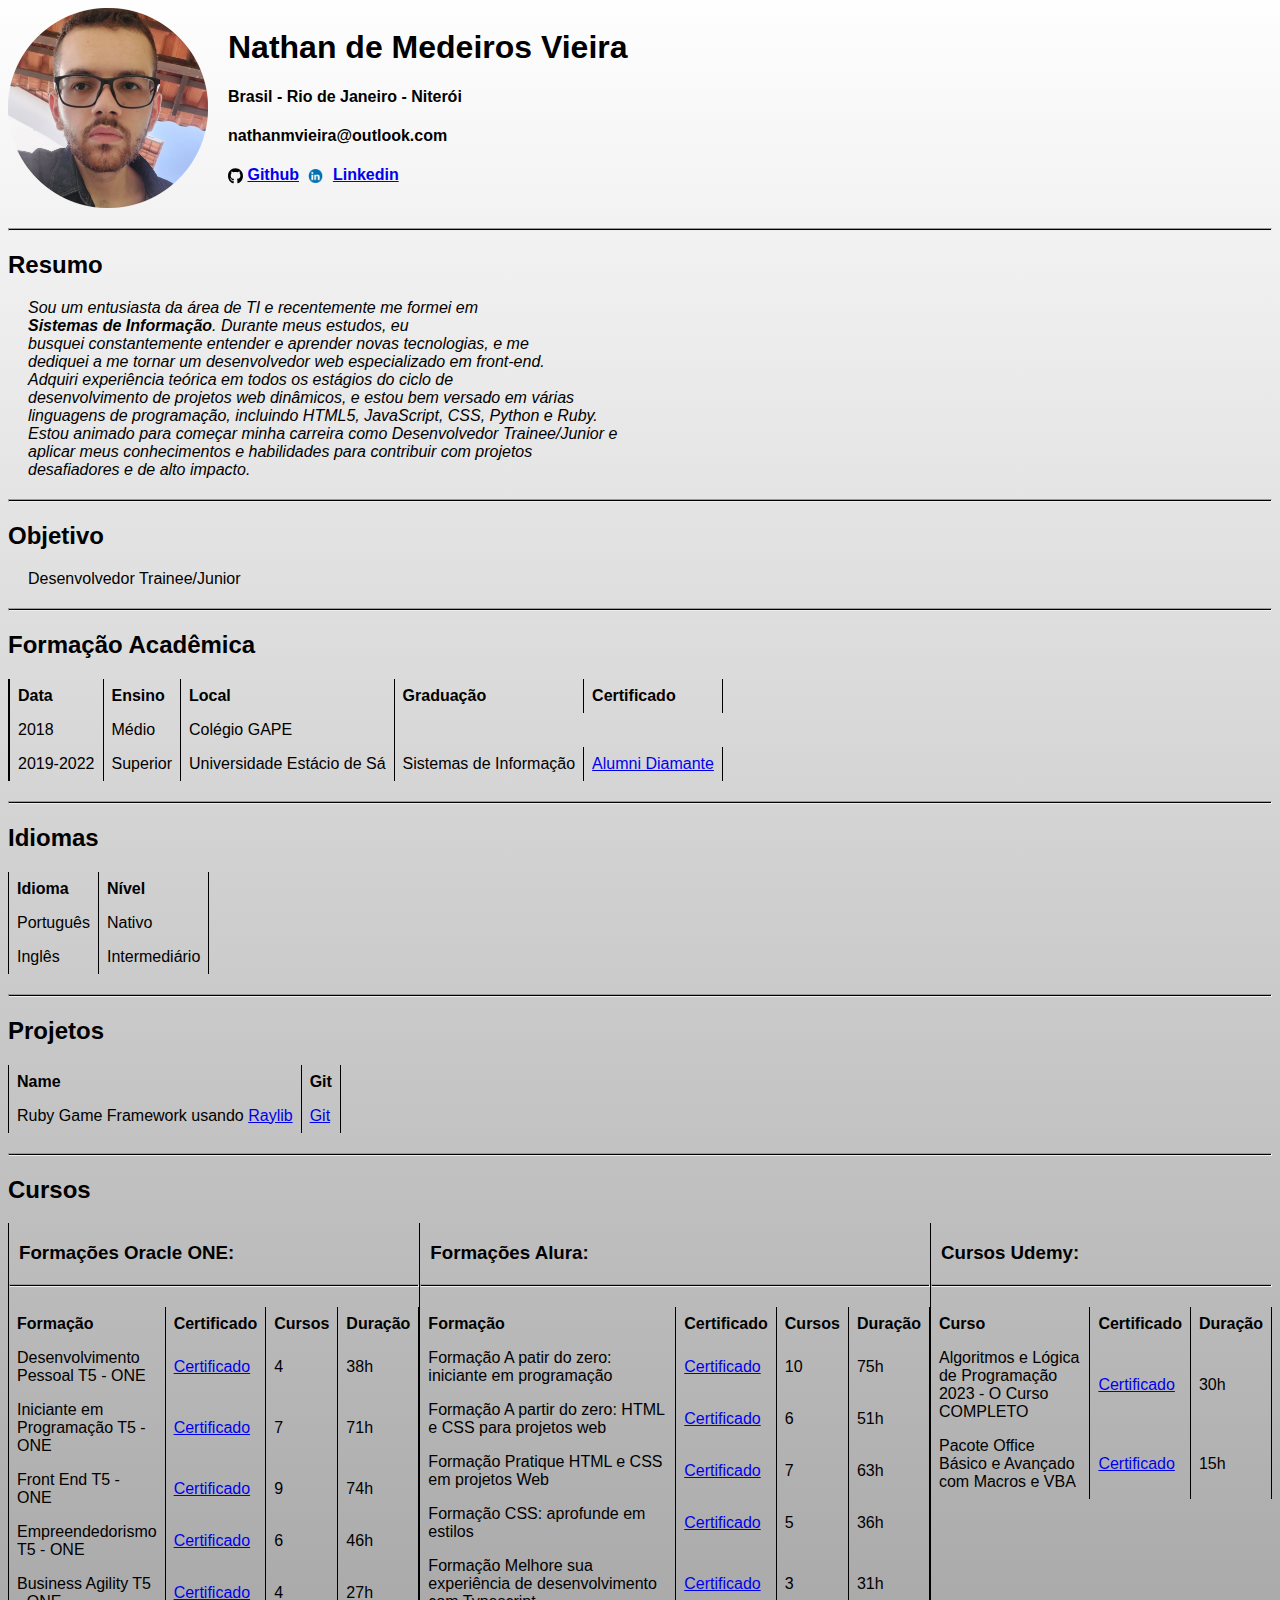
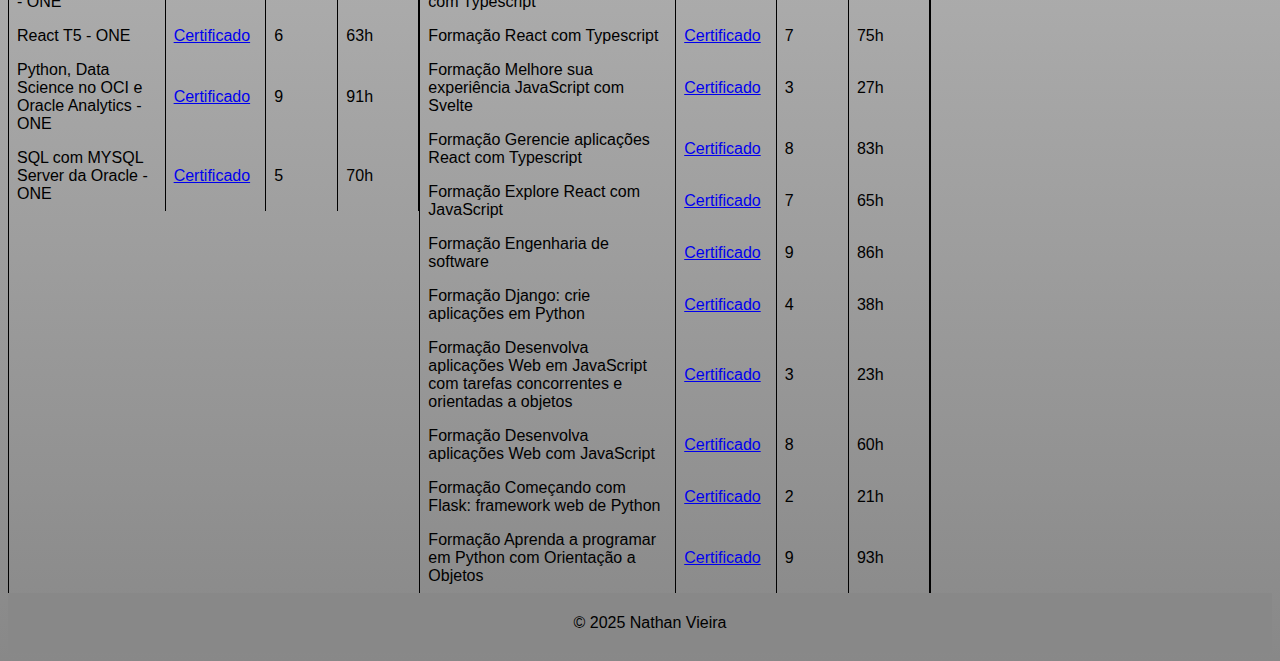
==== commit 10baa87e: "fix" ====
--- a/index.html
+++ b/index.html
@@ -1,356 +1,356 @@
-<!DOCTYPE html>
-<html lang="en">
-  <head>
-    <meta charset="UTF-8" />
-    <meta name="viewport" content="width=device-width, initial-scale=1.0" />
-    <link rel="stylesheet" href="style.css" />
-    <title>Document</title>
-  </head>
-  <body>
-  <div class="header">
-    <img src="img/nathan_circle.png" alt="Minha foto do Linkedin" class="minha-foto" />
-    <div class="header-text">
-      <h1>Nathan de Medeiros Vieira</h1>
-      <h4>Brasil - Rio de Janeiro - Niterói</h4>
-      <h4>nathanmvieira@outlook.com</h4>
-      <h4>
-        <img src="img/github_circle.svg" alt="Logo Github" class="github-logo" />
-        <a href="https://github.com/Nathan-MV">Github</a>
-        <img src="img/linkedin_circle.png" alt="Logo Linkedin" class="linkedin-logo" />
-        <a href="https://www.linkedin.com/in/nathanmvieira">Linkedin</a>
-      </h4>
-    </div>
-  </div>
-    <hr>
-    <h2>Resumo</h2>
-    <p>
-      <em
-        >Sou um entusiasta da área de TI e recentemente me formei em<br />
-        <strong>Sistemas de Informação</strong>. Durante meus estudos, eu<br />
-        busquei constantemente entender e aprender novas tecnologias, e me<br />
-        dediquei a me tornar um desenvolvedor web especializado em front-end.<br />
-        Adquiri experiência teórica em todos os estágios do ciclo de<br />
-        desenvolvimento de projetos web dinâmicos, e estou bem versado em
-        várias<br />
-        linguagens de programação, incluindo HTML5, JavaScript, CSS, Python e Ruby.<br />
-        Estou animado para começar minha carreira como Desenvolvedor Trainee/Junior e<br />
-        aplicar meus conhecimentos e habilidades para contribuir com projetos<br />
-        desafiadores e de alto impacto.
-      </em>
-    </p>
-    <hr>
-
-    <h2>Objetivo</h2>
-    <p>Desenvolvedor Trainee/Junior</p>
-    <hr>
-
-    <h2>Formação Acadêmica</h2>
-    <div class="table-container">
-      <div class="vertical-line">
-        <table cellspacing="10" class="vertical-line">
-          <thead>
-            <tr>
-              <th>Data</th>
-              <th>Ensino</th>
-              <th>Local</th>
-              <th>Graduação</th>
-              <th>Certificado</th>
-            </tr>
-          </thead>
-
-          <tbody>
-            <tr>
-              <td>2018</td>
-              <td>Médio</td>
-              <td>Colégio GAPE</td>
-            </tr>
-
-            <tr>
-              <td>2019-2022</td>
-              <td>Superior</td>
-              <td>Universidade Estácio de Sá</td>
-              <td>Sistemas de Informação</td>
-              <td><a href="https://www.linkedin.com/feed/update/urn:li:activity:7049100429514686465/">Alumni Diamante</a></td>
-            </tr>
-          </tbody>
-        </table>
-      </div>
-    </div>
-    <hr>
-
-    <h2>Idiomas</h2>
-    <div class="table-container">
-      <div class="vertical-line">
-        <table>
-          <thead>
-            <tr>
-              <th>Idioma</th>
-              <th>Nível</th>
-            </tr>
-          </thead>
-
-          <tbody>
-            <tr>
-              <td>Português</td>
-              <td>Nativo</td>
-            </tr>
-
-            <tr>
-              <td>Inglês</td>
-              <td>Intermediário</td>
-            </tr>
-          </tbody>
-        </table>
-      </div>
-    </div>
-    <hr>
-
-    <h2>Projetos</h2>
-    <div class="table-container">
-      <div class="vertical-line">
-        <table>
-          <thead>
-            <tr>
-              <th>Name</th>
-              <th>Git</th>
-            </tr>
-          </thead>
-
-          <tbody>
-            <tr>
-              <td>Ruby Game Engine using <a href="https://github.com/raysan5/raylib">Raylib</a></td>
-              <td><a href="https://github.com/Nathan-MV/rgray">Git</a></td>
-            </tr>
-          </tbody>
-
-        </table>
-      </div>
-    </div>
-    <hr>
-
-    <h2>Cursos</h2>
-    <div class="table-container">
-      <div class="vertical-line">
-        <h3>Formações Oracle ONE:</h3>
-        <hr>
-        <table>
-          <thead>
-            <tr>
-              <th>Formação</th>
-              <th>Certificado</th>
-              <th>Cursos</th>
-              <th>Duração</th>
-            </tr>
-          </thead>
-
-          <tbody>
-            <tr>
-              <td>Desenvolvimento Pessoal T5 - ONE</td>
-              <td><a href="https://cursos.alura.com.br/degree/certificate/cc6c8bcf-d924-4577-8bf3-a46e1e7d6f10">Certificado</a></td>
-              <td>4</td>
-              <td>38h</td>
-            </tr>
-
-            <tr>
-              <td>Iniciante em Programação T5 - ONE</td>
-              <td><a href="https://cursos.alura.com.br/degree/certificate/2563e5e0-39f9-49c7-86b0-a6433d3b3d36">Certificado</a></td>
-              <td>7</td>
-              <td>71h</td>
-            </tr>
-
-            <tr>
-              <td>Front End T5 - ONE</td>
-              <td><a href="https://cursos.alura.com.br/degree/certificate/4e662f4c-ffa5-429c-b708-64368864b403">Certificado</a></td>
-              <td>9</td>
-              <td>74h</td>
-            </tr>
-
-            <tr>
-              <td>Empreendedorismo T5 - ONE</td>
-              <td><a href="https://cursos.alura.com.br/degree/certificate/30bf5284-c57e-4fea-99c1-790167be76d3">Certificado</a></td>
-              <td>6</td>
-              <td>46h</td>
-            </tr>
-
-            <tr>
-              <td>Business Agility T5 - ONE</td>
-              <td><a href="https://cursos.alura.com.br/degree/certificate/b49a00b2-ffdd-40c4-8bd3-76c20f5337e7">Certificado</a></td>
-              <td>4</td>
-              <td>27h</td>
-            </tr>
-
-            <tr>
-              <td>React T5 - ONE</td>
-              <td><a href="https://cursos.alura.com.br/degree/certificate/014c2359-e572-4c4f-ac2a-e9250ec43a76">Certificado</a></td>
-              <td>6</td>
-              <td>63h</td>
-            </tr>
-
-            <tr>
-              <td>Python, Data Science no OCI e Oracle Analytics - ONE</td>
-              <td><a href="https://cursos.alura.com.br/degree/certificate/54c81181-c0db-4436-975c-0547b222be8d">Certificado</a></td>
-              <td>9</td>
-              <td>91h</td>
-            </tr>
-
-            <tr>
-              <td>SQL com MYSQL Server da Oracle - ONE</td>
-              <td><a href="https://cursos.alura.com.br/degree/certificate/16988dd5-8f70-4a0b-860f-10666ccbbd69">Certificado</a></td>
-              <td>5</td>
-              <td>70h</td>
-            </tr>
-          </tbody>
-        </table>
-      </div>
-      <div class="vertical-line">
-        <h3>Formações Alura:</h3>
-        <hr>
-        <table>
-          <thead>
-            <tr>
-              <th>Formação</th>
-              <th>Certificado</th>
-              <th>Cursos</th>
-              <th>Duração</th>
-            </tr>
-          </thead>
-          <tbody>
-            <tr>
-              <td>Formação A patir do zero: iniciante em programação</td>
-              <td><a href="https://cursos.alura.com.br/degree/certificate/ecbaf8a3-947a-419d-85ea-edf7aad3d975">Certificado</a></td>
-              <td>10</td>
-              <td>75h</td>
-            </tr>
-
-            <tr>
-              <td>Formação A partir do zero: HTML e CSS para projetos web</td>
-              <td><a href="https://cursos.alura.com.br/degree/certificate/e48a5412-54aa-460b-9550-02c07ddb5678">Certificado</a></td>
-              <td>6</td>
-              <td>51h</td>
-            </tr>
-
-            <tr>
-              <td>Formação Pratique HTML e CSS em projetos Web</td>
-              <td><a href="https://cursos.alura.com.br/degree/certificate/54deed7d-efca-424c-89cb-4401b6a89189">Certificado</a></td>
-              <td>7</td>
-              <td>63h</td>
-            </tr>
-
-            <tr>
-              <td>Formação CSS: aprofunde em estilos</td>
-              <td><a href="https://cursos.alura.com.br/degree/certificate/74fc9f34-ba0b-4ca7-8ded-47637362f188">Certificado</a></td>
-              <td>5</td>
-              <td>36h</td>
-            </tr>
-
-            <tr>
-              <td>Formação Melhore sua experiência de desenvolvimento com Typescript</td>
-              <td><a href="https://cursos.alura.com.br/degree/certificate/59b21e08-0454-4970-9cd7-0c9dd1008901">Certificado</a></td>
-              <td>3</td>
-              <td>31h</td>
-            </tr>
-
-            <tr>
-              <td>Formação React com Typescript</td>
-              <td><a href="https://cursos.alura.com.br/degree/certificate/c9bb5f0f-09db-4f55-ab9f-0b71a524b83e">Certificado</a></td>
-              <td>7</td>
-              <td>75h</td>
-            </tr>
-
-            <tr>
-              <td>Formação Melhore sua experiência JavaScript com Svelte</td>
-              <td><a href="https://cursos.alura.com.br/degree/certificate/2a8c67b6-3f63-4eee-a9cd-4213604fd533">Certificado</a></td>
-              <td>3</td>
-              <td>27h</td>
-            </tr>
-
-            <tr>
-              <td>Formação Gerencie aplicações React com Typescript</td>
-              <td><a href="https://cursos.alura.com.br/degree/certificate/f06dbab1-2d80-4071-8415-6551a414be2b">Certificado</a></td>
-              <td>8</td>
-              <td>83h</td>
-            </tr>
-
-            <tr>
-              <td>Formação Explore React com JavaScript</td>
-              <td><a href="https://cursos.alura.com.br/degree/certificate/fe6ee1c5-b45e-4d08-b4cf-734b9a534f49">Certificado</a></td>
-              <td>7</td>
-              <td>65h</td>
-            </tr>
-
-            <tr>
-              <td>Formação Engenharia de software</td>
-              <td><a href="https://cursos.alura.com.br/degree/certificate/10e1457e-5d57-429e-acf9-fbb73735e869">Certificado</a></td>
-              <td>9</td>
-              <td>86h</td>
-            </tr>
-
-            <tr>
-              <td>Formação Django: crie aplicações em Python</td>
-              <td><a href="https://cursos.alura.com.br/degree/certificate/1b13b840-bd6b-42bb-99d3-3ab273d16987">Certificado</a></td>
-              <td>4</td>
-              <td>38h</td>
-            </tr>
-
-            <tr>
-              <td>Formação Desenvolva aplicações Web em JavaScript com tarefas concorrentes e orientadas a objetos</td>
-              <td><a href="https://cursos.alura.com.br/degree/certificate/8ab91255-5824-46f8-bc14-3dac8c205a38">Certificado</a></td>
-              <td>3</td>
-              <td>23h</td>
-            </tr>
-
-            <tr>
-              <td>Formação Desenvolva aplicações Web com JavaScript</td>
-              <td><a href="https://cursos.alura.com.br/degree/certificate/8efe1024-68d4-4d90-ac8a-0dd3b321cde8">Certificado</a></td>
-              <td>8</td>
-              <td>60h</td>
-            </tr>
-
-            <tr>
-              <td>Formação Começando com Flask: framework web de Python</td>
-              <td><a href="https://cursos.alura.com.br/degree/certificate/4a3ae76b-be14-454c-9b82-fb607265c072">Certificado</a></td>
-              <td>2</td>
-              <td>21h</td>
-            </tr>
-
-            <tr>
-              <td>Formação Aprenda a programar em Python com Orientação a Objetos</td>
-              <td><a href="https://cursos.alura.com.br/degree/certificate/2fb08fb0-8cf3-4fab-8651-f87026aa924f">Certificado</a></td>
-              <td>9</td>
-              <td>93h</td>
-            </tr>
-          </tbody>
-        </table>
-      </div>
-      <div class="vertical-line">
-        <h3>Cursos Udemy:</h3>
-        <hr>
-        <table>
-          <thead>
-            <tr>
-              <th>Curso</th>
-              <th>Certificado</th>
-              <th>Duração</th>
-            </tr>
-          </thead>
-          <tbody>
-            <tr>
-              <td>Algoritmos e Lógica de Programação 2023 - O Curso COMPLETO</td>
-              <td><a href="https://www.udemy.com/certificate/UC-5123b303-f00f-4aa0-847a-7ef0052c4b45/">Certificado</a></td>
-              <td>30h</td>
-            </tr>
-
-            <tr>
-              <td>Pacote Office Básico e Avançado com Macros e VBA</td>
-              <td><a href="https://www.udemy.com/certificate/UC-54f399b7-038e-4c3f-8491-e59e736c15d3/">Certificado</a></td>
-              <td>15h</td>
-            </tr>
-          </tbody>
-        </table>
-      </div class="vertical-line">
-    </div>
-  </body>
-  <footer>
-    <p>© 2025 Nathan Vieira</p>
-  </footer>
-</html>
+<!DOCTYPE html>
+<html lang="en">
+  <head>
+    <meta charset="UTF-8" />
+    <meta name="viewport" content="width=device-width, initial-scale=1.0" />
+    <link rel="stylesheet" href="style.css" />
+    <title>Curriculum Vitae - Nathan Vieira</title>
+  </head>
+  <body>
+  <div class="header">
+    <img src="img/nathan_circle.png" alt="Minha foto do Linkedin" class="minha-foto" />
+    <div class="header-text">
+      <h1>Nathan de Medeiros Vieira</h1>
+      <h4>Brasil - Rio de Janeiro - Niterói</h4>
+      <h4>nathanmvieira@outlook.com</h4>
+      <h4>
+        <img src="img/github_circle.svg" alt="Logo Github" class="github-logo" />
+        <a href="https://github.com/Nathan-MV">Github</a>
+        <img src="img/linkedin_circle.png" alt="Logo Linkedin" class="linkedin-logo" />
+        <a href="https://www.linkedin.com/in/nathanmvieira">Linkedin</a>
+      </h4>
+    </div>
+  </div>
+    <hr>
+    <h2>Resumo</h2>
+    <p>
+      <em
+        >Sou um entusiasta da área de TI e recentemente me formei em<br />
+        <strong>Sistemas de Informação</strong>. Durante meus estudos, eu<br />
+        busquei constantemente entender e aprender novas tecnologias, e me<br />
+        dediquei a me tornar um desenvolvedor web especializado em front-end.<br />
+        Adquiri experiência teórica em todos os estágios do ciclo de<br />
+        desenvolvimento de projetos web dinâmicos, e estou bem versado em
+        várias<br />
+        linguagens de programação, incluindo HTML5, JavaScript, CSS, Python e Ruby.<br />
+        Estou animado para começar minha carreira como Desenvolvedor Trainee/Junior e<br />
+        aplicar meus conhecimentos e habilidades para contribuir com projetos<br />
+        desafiadores e de alto impacto.
+      </em>
+    </p>
+    <hr>
+
+    <h2>Objetivo</h2>
+    <p>Desenvolvedor Trainee/Junior</p>
+    <hr>
+
+    <h2>Formação Acadêmica</h2>
+    <div class="table-container">
+      <div class="vertical-line">
+        <table cellspacing="10" class="vertical-line">
+          <thead>
+            <tr>
+              <th>Data</th>
+              <th>Ensino</th>
+              <th>Local</th>
+              <th>Graduação</th>
+              <th>Certificado</th>
+            </tr>
+          </thead>
+
+          <tbody>
+            <tr>
+              <td>2018</td>
+              <td>Médio</td>
+              <td>Colégio GAPE</td>
+            </tr>
+
+            <tr>
+              <td>2019-2022</td>
+              <td>Superior</td>
+              <td>Universidade Estácio de Sá</td>
+              <td>Sistemas de Informação</td>
+              <td><a href="https://www.linkedin.com/feed/update/urn:li:activity:7049100429514686465/">Alumni Diamante</a></td>
+            </tr>
+          </tbody>
+        </table>
+      </div>
+    </div>
+    <hr>
+
+    <h2>Idiomas</h2>
+    <div class="table-container">
+      <div class="vertical-line">
+        <table>
+          <thead>
+            <tr>
+              <th>Idioma</th>
+              <th>Nível</th>
+            </tr>
+          </thead>
+
+          <tbody>
+            <tr>
+              <td>Português</td>
+              <td>Nativo</td>
+            </tr>
+
+            <tr>
+              <td>Inglês</td>
+              <td>Intermediário</td>
+            </tr>
+          </tbody>
+        </table>
+      </div>
+    </div>
+    <hr>
+
+    <h2>Projetos</h2>
+    <div class="table-container">
+      <div class="vertical-line">
+        <table>
+          <thead>
+            <tr>
+              <th>Name</th>
+              <th>Git</th>
+            </tr>
+          </thead>
+
+          <tbody>
+            <tr>
+              <td>Ruby Game Framework usando <a href="https://github.com/raysan5/raylib">Raylib</a></td>
+              <td><a href="https://github.com/Nathan-MV/rgray">Git</a></td>
+            </tr>
+          </tbody>
+
+        </table>
+      </div>
+    </div>
+    <hr>
+
+    <h2>Cursos</h2>
+    <div class="table-container">
+      <div class="vertical-line">
+        <h3>Formações Oracle ONE:</h3>
+        <hr>
+        <table>
+          <thead>
+            <tr>
+              <th>Formação</th>
+              <th>Certificado</th>
+              <th>Cursos</th>
+              <th>Duração</th>
+            </tr>
+          </thead>
+
+          <tbody>
+            <tr>
+              <td>Desenvolvimento Pessoal T5 - ONE</td>
+              <td><a href="https://cursos.alura.com.br/degree/certificate/cc6c8bcf-d924-4577-8bf3-a46e1e7d6f10">Certificado</a></td>
+              <td>4</td>
+              <td>38h</td>
+            </tr>
+
+            <tr>
+              <td>Iniciante em Programação T5 - ONE</td>
+              <td><a href="https://cursos.alura.com.br/degree/certificate/2563e5e0-39f9-49c7-86b0-a6433d3b3d36">Certificado</a></td>
+              <td>7</td>
+              <td>71h</td>
+            </tr>
+
+            <tr>
+              <td>Front End T5 - ONE</td>
+              <td><a href="https://cursos.alura.com.br/degree/certificate/4e662f4c-ffa5-429c-b708-64368864b403">Certificado</a></td>
+              <td>9</td>
+              <td>74h</td>
+            </tr>
+
+            <tr>
+              <td>Empreendedorismo T5 - ONE</td>
+              <td><a href="https://cursos.alura.com.br/degree/certificate/30bf5284-c57e-4fea-99c1-790167be76d3">Certificado</a></td>
+              <td>6</td>
+              <td>46h</td>
+            </tr>
+
+            <tr>
+              <td>Business Agility T5 - ONE</td>
+              <td><a href="https://cursos.alura.com.br/degree/certificate/b49a00b2-ffdd-40c4-8bd3-76c20f5337e7">Certificado</a></td>
+              <td>4</td>
+              <td>27h</td>
+            </tr>
+
+            <tr>
+              <td>React T5 - ONE</td>
+              <td><a href="https://cursos.alura.com.br/degree/certificate/014c2359-e572-4c4f-ac2a-e9250ec43a76">Certificado</a></td>
+              <td>6</td>
+              <td>63h</td>
+            </tr>
+
+            <tr>
+              <td>Python, Data Science no OCI e Oracle Analytics - ONE</td>
+              <td><a href="https://cursos.alura.com.br/degree/certificate/54c81181-c0db-4436-975c-0547b222be8d">Certificado</a></td>
+              <td>9</td>
+              <td>91h</td>
+            </tr>
+
+            <tr>
+              <td>SQL com MYSQL Server da Oracle - ONE</td>
+              <td><a href="https://cursos.alura.com.br/degree/certificate/16988dd5-8f70-4a0b-860f-10666ccbbd69">Certificado</a></td>
+              <td>5</td>
+              <td>70h</td>
+            </tr>
+          </tbody>
+        </table>
+      </div>
+      <div class="vertical-line">
+        <h3>Formações Alura:</h3>
+        <hr>
+        <table>
+          <thead>
+            <tr>
+              <th>Formação</th>
+              <th>Certificado</th>
+              <th>Cursos</th>
+              <th>Duração</th>
+            </tr>
+          </thead>
+          <tbody>
+            <tr>
+              <td>Formação A patir do zero: iniciante em programação</td>
+              <td><a href="https://cursos.alura.com.br/degree/certificate/ecbaf8a3-947a-419d-85ea-edf7aad3d975">Certificado</a></td>
+              <td>10</td>
+              <td>75h</td>
+            </tr>
+
+            <tr>
+              <td>Formação A partir do zero: HTML e CSS para projetos web</td>
+              <td><a href="https://cursos.alura.com.br/degree/certificate/e48a5412-54aa-460b-9550-02c07ddb5678">Certificado</a></td>
+              <td>6</td>
+              <td>51h</td>
+            </tr>
+
+            <tr>
+              <td>Formação Pratique HTML e CSS em projetos Web</td>
+              <td><a href="https://cursos.alura.com.br/degree/certificate/54deed7d-efca-424c-89cb-4401b6a89189">Certificado</a></td>
+              <td>7</td>
+              <td>63h</td>
+            </tr>
+
+            <tr>
+              <td>Formação CSS: aprofunde em estilos</td>
+              <td><a href="https://cursos.alura.com.br/degree/certificate/74fc9f34-ba0b-4ca7-8ded-47637362f188">Certificado</a></td>
+              <td>5</td>
+              <td>36h</td>
+            </tr>
+
+            <tr>
+              <td>Formação Melhore sua experiência de desenvolvimento com Typescript</td>
+              <td><a href="https://cursos.alura.com.br/degree/certificate/59b21e08-0454-4970-9cd7-0c9dd1008901">Certificado</a></td>
+              <td>3</td>
+              <td>31h</td>
+            </tr>
+
+            <tr>
+              <td>Formação React com Typescript</td>
+              <td><a href="https://cursos.alura.com.br/degree/certificate/c9bb5f0f-09db-4f55-ab9f-0b71a524b83e">Certificado</a></td>
+              <td>7</td>
+              <td>75h</td>
+            </tr>
+
+            <tr>
+              <td>Formação Melhore sua experiência JavaScript com Svelte</td>
+              <td><a href="https://cursos.alura.com.br/degree/certificate/2a8c67b6-3f63-4eee-a9cd-4213604fd533">Certificado</a></td>
+              <td>3</td>
+              <td>27h</td>
+            </tr>
+
+            <tr>
+              <td>Formação Gerencie aplicações React com Typescript</td>
+              <td><a href="https://cursos.alura.com.br/degree/certificate/f06dbab1-2d80-4071-8415-6551a414be2b">Certificado</a></td>
+              <td>8</td>
+              <td>83h</td>
+            </tr>
+
+            <tr>
+              <td>Formação Explore React com JavaScript</td>
+              <td><a href="https://cursos.alura.com.br/degree/certificate/fe6ee1c5-b45e-4d08-b4cf-734b9a534f49">Certificado</a></td>
+              <td>7</td>
+              <td>65h</td>
+            </tr>
+
+            <tr>
+              <td>Formação Engenharia de software</td>
+              <td><a href="https://cursos.alura.com.br/degree/certificate/10e1457e-5d57-429e-acf9-fbb73735e869">Certificado</a></td>
+              <td>9</td>
+              <td>86h</td>
+            </tr>
+
+            <tr>
+              <td>Formação Django: crie aplicações em Python</td>
+              <td><a href="https://cursos.alura.com.br/degree/certificate/1b13b840-bd6b-42bb-99d3-3ab273d16987">Certificado</a></td>
+              <td>4</td>
+              <td>38h</td>
+            </tr>
+
+            <tr>
+              <td>Formação Desenvolva aplicações Web em JavaScript com tarefas concorrentes e orientadas a objetos</td>
+              <td><a href="https://cursos.alura.com.br/degree/certificate/8ab91255-5824-46f8-bc14-3dac8c205a38">Certificado</a></td>
+              <td>3</td>
+              <td>23h</td>
+            </tr>
+
+            <tr>
+              <td>Formação Desenvolva aplicações Web com JavaScript</td>
+              <td><a href="https://cursos.alura.com.br/degree/certificate/8efe1024-68d4-4d90-ac8a-0dd3b321cde8">Certificado</a></td>
+              <td>8</td>
+              <td>60h</td>
+            </tr>
+
+            <tr>
+              <td>Formação Começando com Flask: framework web de Python</td>
+              <td><a href="https://cursos.alura.com.br/degree/certificate/4a3ae76b-be14-454c-9b82-fb607265c072">Certificado</a></td>
+              <td>2</td>
+              <td>21h</td>
+            </tr>
+
+            <tr>
+              <td>Formação Aprenda a programar em Python com Orientação a Objetos</td>
+              <td><a href="https://cursos.alura.com.br/degree/certificate/2fb08fb0-8cf3-4fab-8651-f87026aa924f">Certificado</a></td>
+              <td>9</td>
+              <td>93h</td>
+            </tr>
+          </tbody>
+        </table>
+      </div>
+      <div class="vertical-line">
+        <h3>Cursos Udemy:</h3>
+        <hr>
+        <table>
+          <thead>
+            <tr>
+              <th>Curso</th>
+              <th>Certificado</th>
+              <th>Duração</th>
+            </tr>
+          </thead>
+          <tbody>
+            <tr>
+              <td>Algoritmos e Lógica de Programação 2023 - O Curso COMPLETO</td>
+              <td><a href="https://www.udemy.com/certificate/UC-5123b303-f00f-4aa0-847a-7ef0052c4b45/">Certificado</a></td>
+              <td>30h</td>
+            </tr>
+
+            <tr>
+              <td>Pacote Office Básico e Avançado com Macros e VBA</td>
+              <td><a href="https://www.udemy.com/certificate/UC-54f399b7-038e-4c3f-8491-e59e736c15d3/">Certificado</a></td>
+              <td>15h</td>
+            </tr>
+          </tbody>
+        </table>
+      </div class="vertical-line">
+    </div>
+  </body>
+  <footer>
+    <p>© 2025 Nathan Vieira</p>
+  </footer>
+</html>
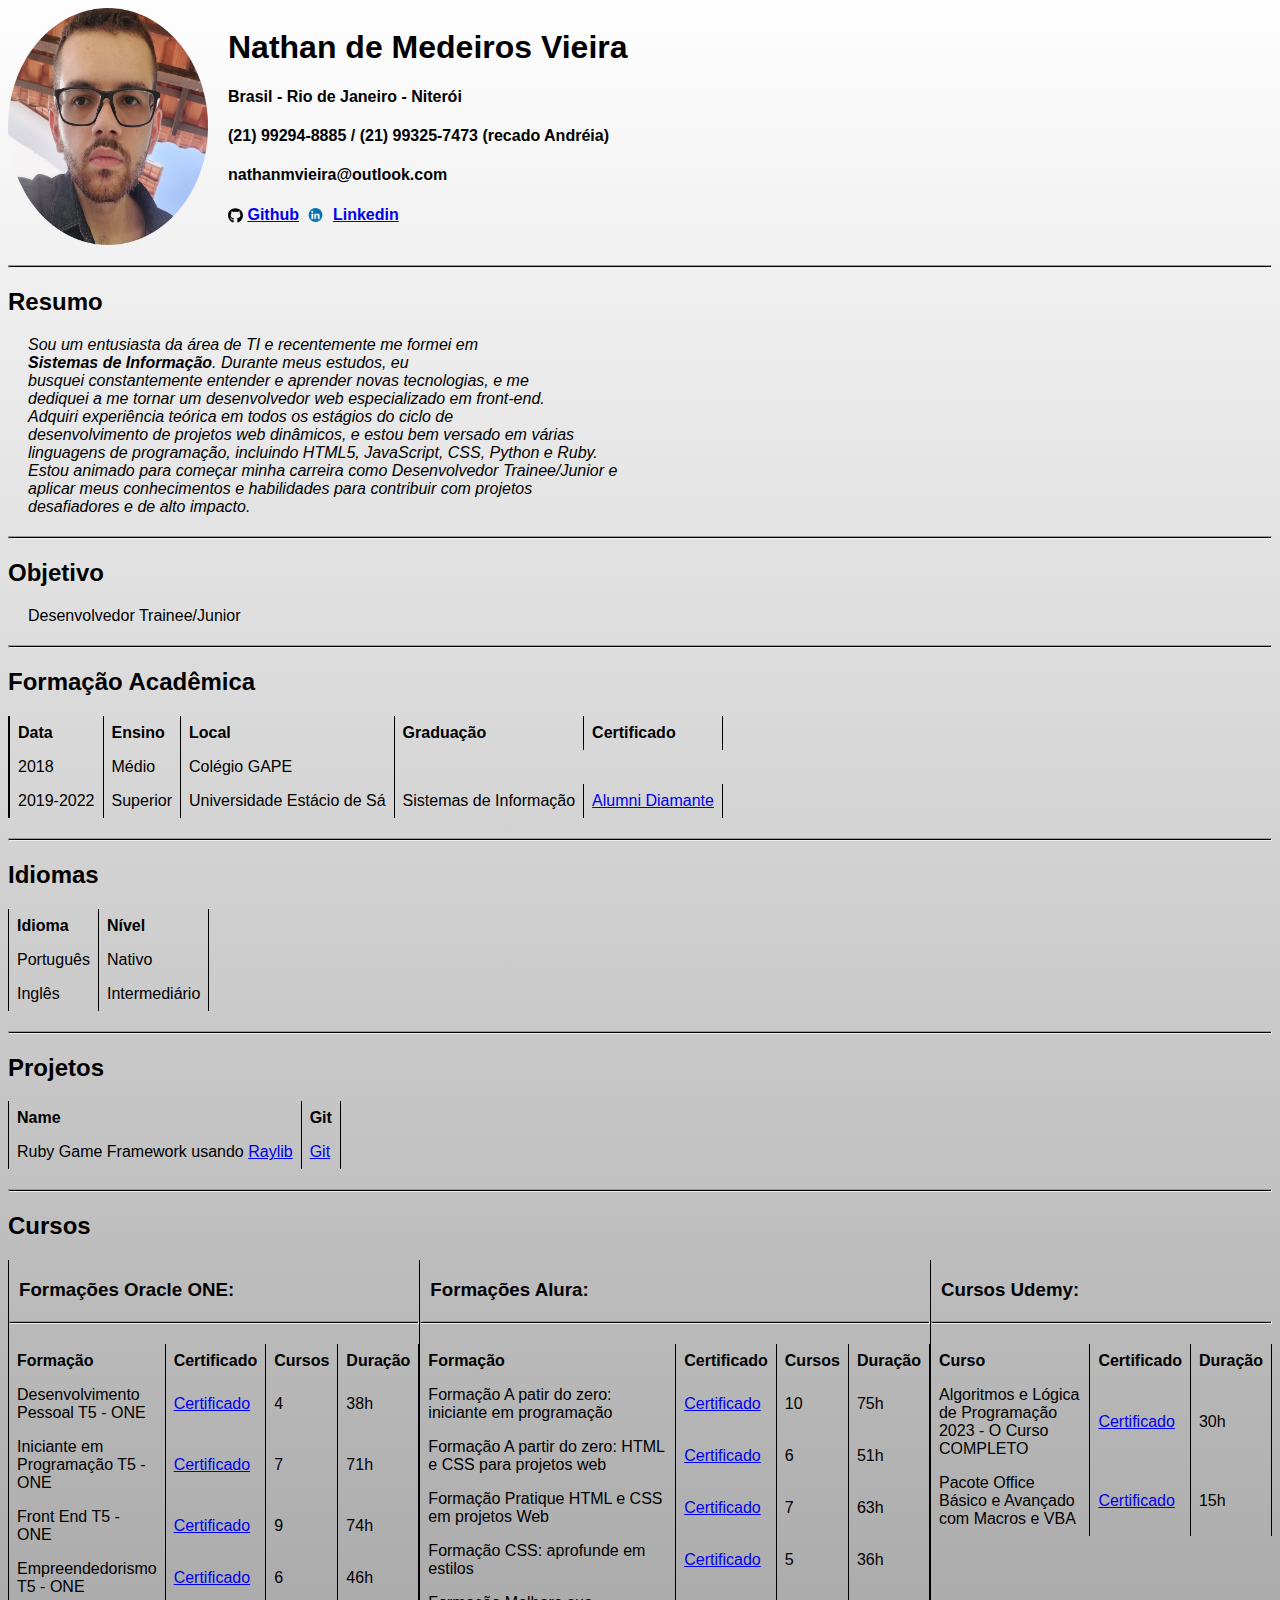
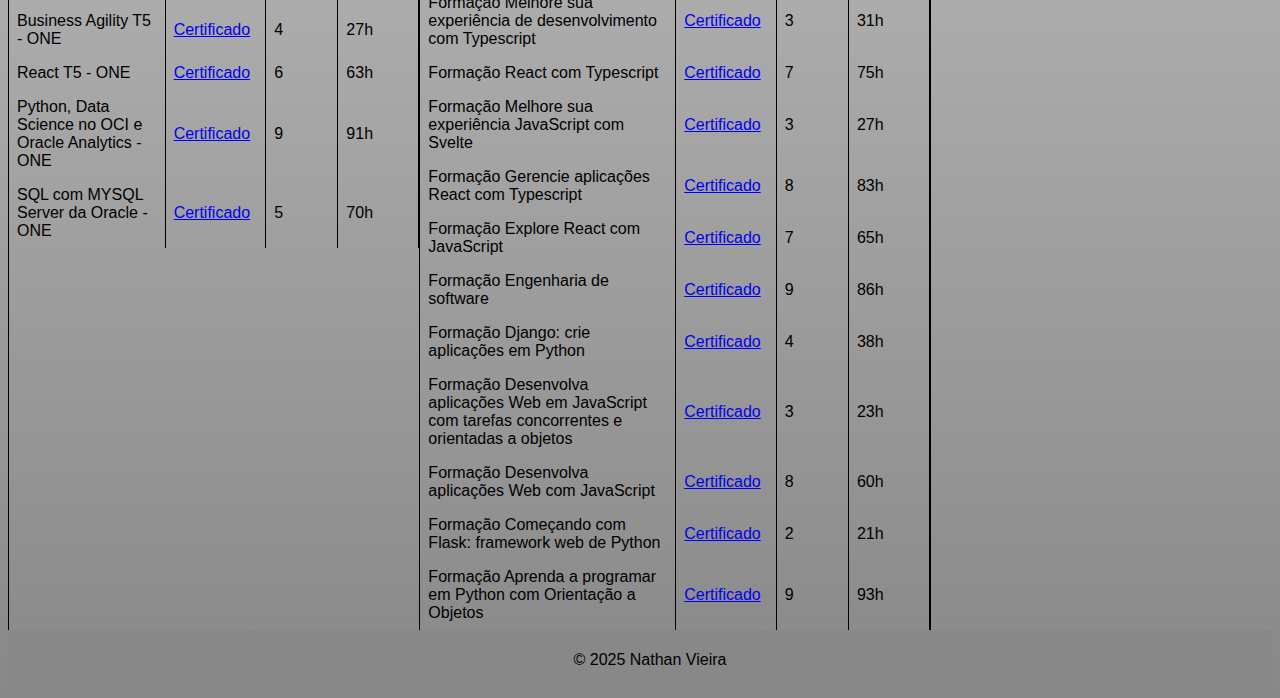
==== commit 38e35b2e: "zz" ====
--- a/index.html
+++ b/index.html
@@ -1,5 +1,5 @@
 <!DOCTYPE html>
-<html lang="en">
+<html lang="pt-BR">
   <head>
     <meta charset="UTF-8" />
     <meta name="viewport" content="width=device-width, initial-scale=1.0" />
@@ -12,6 +12,7 @@
     <div class="header-text">
       <h1>Nathan de Medeiros Vieira</h1>
       <h4>Brasil - Rio de Janeiro - Niterói</h4>
+      <h4>(21) 99294-8885 / (21) 99325-7473 (recado Andréia)</h4>
       <h4>nathanmvieira@outlook.com</h4>
       <h4>
         <img src="img/github_circle.svg" alt="Logo Github" class="github-logo" />
@@ -119,7 +120,7 @@
           <tbody>
             <tr>
               <td>Ruby Game Framework usando <a href="https://github.com/raysan5/raylib">Raylib</a></td>
-              <td><a href="https://github.com/Nathan-MV/rgray">Git</a></td>
+              <td><a href="https://github.com/Nathan-MV/raylib-cruby-extension">Git</a></td>
             </tr>
           </tbody>
 
